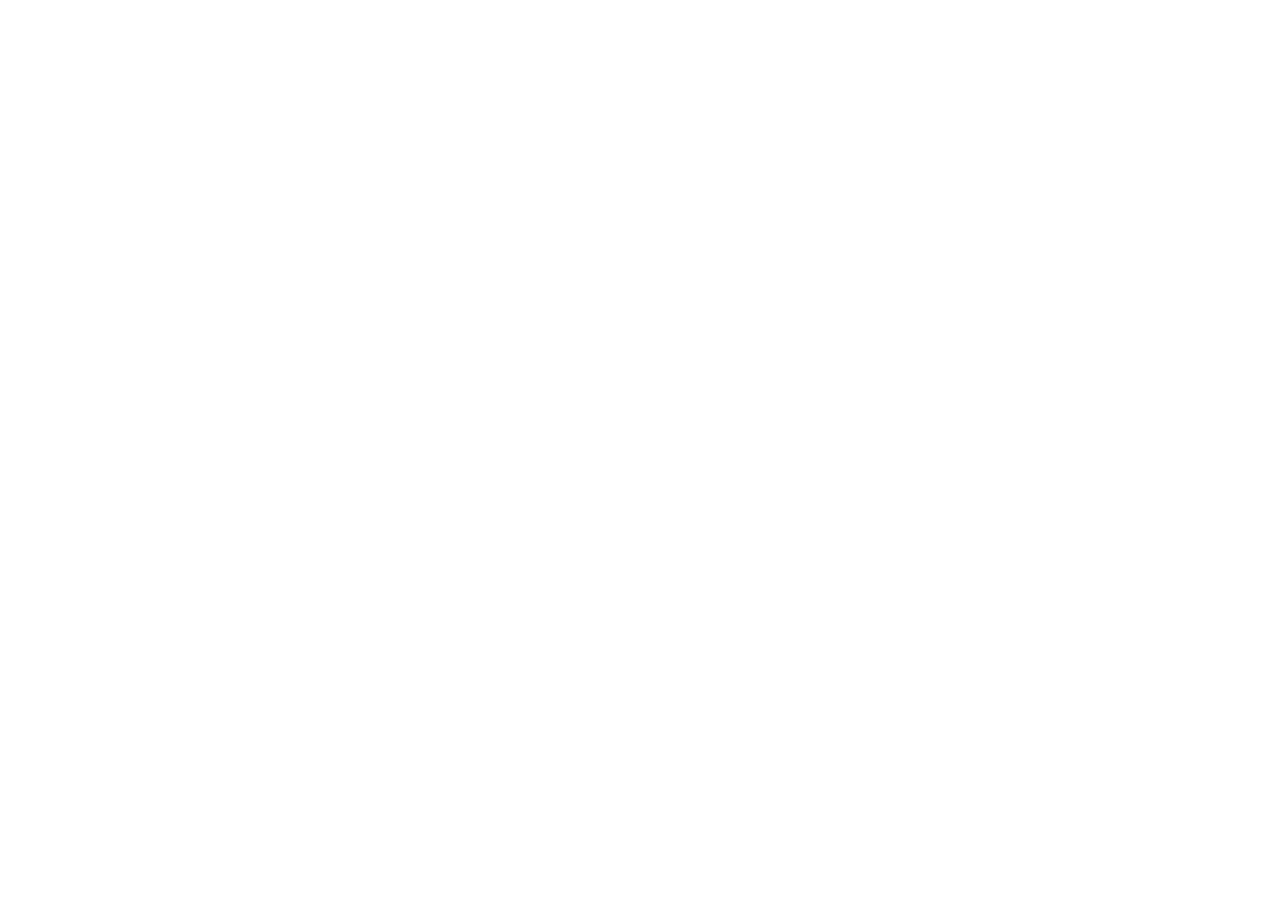
==== myapp/index.html @ 44b657e8 "first" ====
<!DOCTYPE html>
<html lang="ru">
  <head>
    <meta charset="UTF-8">
    <meta http-equiv="X-UA-Compatible" content="IE=edge">
    <meta name="viewport" content="width=device-width, initial-scale=1.0"><link rel="icon" href="img/favicon/favicon.ico">
    <link rel="apple-touch-icon" sizes="180x180" href="img/favicon/apple-touch-icon-180x180.png">
    <meta name="keywords" content="Теги сайта">
    <meta name="description" content="Описание сайта">
    <meta name="author" lang="ru" content="Helen Portna">
    <link rel="apple-touch-icon" sizes="57x57" href="https://bambuk.de/wp-content/themes/bambuk_full/src/apple-icon-57x57.png">
    <link rel="apple-touch-icon" sizes="60x60" href="https://bambuk.de/wp-content/themes/bambuk_full/src/apple-icon-60x60.png">
    <link rel="apple-touch-icon" sizes="72x72" href="https://bambuk.de/wp-content/themes/bambuk_full/src/apple-icon-72x72.png">
    <link rel="apple-touch-icon" sizes="76x76" href="https://bambuk.de/wp-content/themes/bambuk_full/src/apple-icon-76x76.png">
    <link rel="apple-touch-icon" sizes="114x114" href="https://bambuk.de/wp-content/themes/bambuk_full/src/apple-icon-114x114.png">
    <link rel="apple-touch-icon" sizes="120x120" href="https://bambuk.de/wp-content/themes/bambuk_full/src/apple-icon-120x120.png">
    <link rel="apple-touch-icon" sizes="144x144" href="https://bambuk.de/wp-content/themes/bambuk_full/src/apple-icon-144x144.png">
    <link rel="apple-touch-icon" sizes="152x152" href="https://bambuk.de/wp-content/themes/bambuk_full/src/apple-icon-152x152.png">
    <link rel="apple-touch-icon" sizes="180x180" href="https://bambuk.de/wp-content/themes/bambuk_full/src/apple-icon-180x180.png">
    <link rel="icon" type="image/png" sizes="192x192" href="https://bambuk.de/wp-content/themes/bambuk_full/src/android-icon-192x192.png">
    <link rel="icon" type="image/png" sizes="32x32" href="https://bambuk.de/wp-content/themes/bambuk_full/src/favicon-32x32.png">
    <link rel="icon" type="image/png" sizes="96x96" href="https://bambuk.de/wp-content/themes/bambuk_full/src/favicon-96x96.png">
    <link rel="icon" type="image/png" sizes="16x16" href="https://bambuk.de/wp-content/themes/bambuk_full/src/favicon-16x16.png">
    <script src="//ajax.googleapis.com/ajax/libs/jquery/3.1.0/jquery.min.js"></script>
    <link id="mslider-style-css" rel="stylesheet" href="https://bambuk.de/wp-content/plugins/mslider/style.css?ver=4.8.11" type="text/css" media="all">
    <link id="ccw_new_css-css" rel="stylesheet" href="https://bambuk.de/wp-content/plugins/click-to-chat-for-whatsapp/assets/css/main.css?ver=1.2" type="text/css" media="all">
    <script type="text/javascript" src="https://bambuk.de/wp-includes/js/jquery/jquery.js?ver=1.12.4"></script>
    <script type="text/javascript" src="https://bambuk.de/wp-includes/js/jquery/jquery-migrate.min.js?ver=1.4.1"></script>
    <script type="text/javascript" src="https://bambuk.de/wp-content/plugins/click-to-chat-for-whatsapp/assets/js/app.js?ver=1.2"></script>
    <link rel="https://api.w.org/" href="https://bambuk.de/wp-json/">
    <link rel="EditURI" type="application/rsd+xml" title="RSD" href="https://bambuk.de/xmlrpc.php?rsd">
    <link rel="wlwmanifest" type="application/wlwmanifest+xml" href="https://bambuk.de/wp-includes/wlwmanifest.xml">
    <meta name="generator" content="WordPress 4.8.11">
    <link rel="shortlink" href="https://bambuk.de/?p=40">
    <link rel="alternate" type="application/json+oembed" href="https://bambuk.de/wp-json/oembed/1.0/embed?url=https%3A%2F%2Fbambuk.de%2Fe-trike%2F">
    <link rel="alternate" type="text/xml+oembed" href="https://bambuk.de/wp-json/oembed/1.0/embed?url=https%3A%2F%2Fbambuk.de%2Fe-trike%2F&amp;format=xml">
    <link rel="amphtml" href="https://bambuk.de/e-trike/amp/">
    <link rel="stylesheet" href="css/price.min.css">
    <title>Calc </title>
  </head>
  <body>
    <script src="js/common.js"></script>
  </body>
  <!-- END body-->
</html>
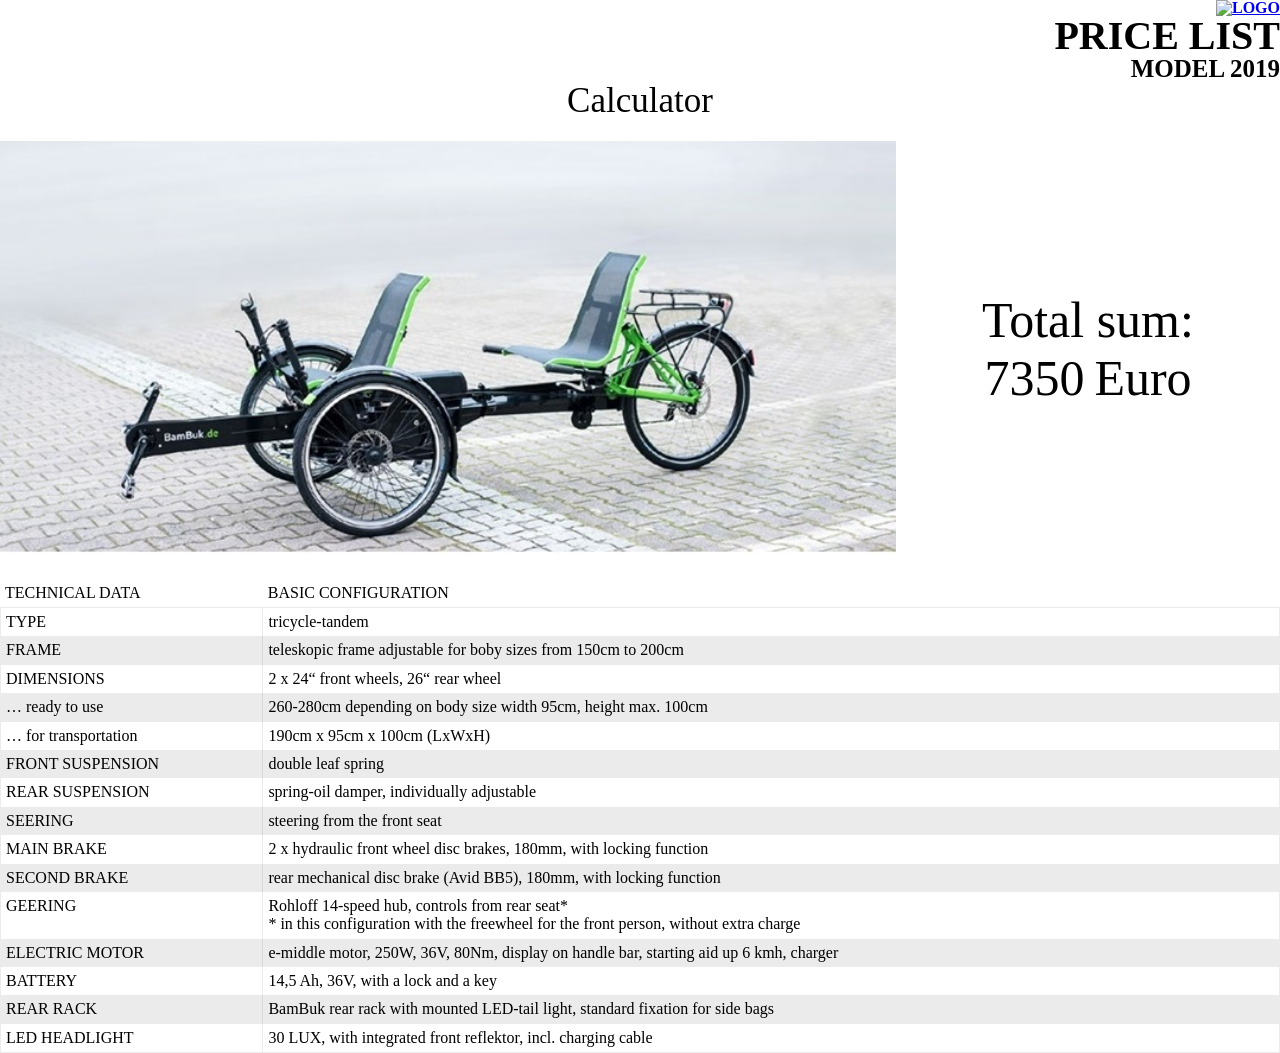
==== commit 2d68ecd9: "first index" ====
--- a/myapp/index.html
+++ b/myapp/index.html
@@ -21,6 +21,7 @@
     <link rel="icon" type="image/png" sizes="32x32" href="https://bambuk.de/wp-content/themes/bambuk_full/src/favicon-32x32.png">
     <link rel="icon" type="image/png" sizes="96x96" href="https://bambuk.de/wp-content/themes/bambuk_full/src/favicon-96x96.png">
     <link rel="icon" type="image/png" sizes="16x16" href="https://bambuk.de/wp-content/themes/bambuk_full/src/favicon-16x16.png">
+    <link rel="stylesheet" href="https://bambuk.de/wp-content/themes/bambuk_full/src_blind/css/main.min.css">
     <script src="//ajax.googleapis.com/ajax/libs/jquery/3.1.0/jquery.min.js"></script>
     <link id="mslider-style-css" rel="stylesheet" href="https://bambuk.de/wp-content/plugins/mslider/style.css?ver=4.8.11" type="text/css" media="all">
     <link id="ccw_new_css-css" rel="stylesheet" href="https://bambuk.de/wp-content/plugins/click-to-chat-for-whatsapp/assets/css/main.css?ver=1.2" type="text/css" media="all">
@@ -35,10 +36,111 @@
     <link rel="alternate" type="application/json+oembed" href="https://bambuk.de/wp-json/oembed/1.0/embed?url=https%3A%2F%2Fbambuk.de%2Fe-trike%2F">
     <link rel="alternate" type="text/xml+oembed" href="https://bambuk.de/wp-json/oembed/1.0/embed?url=https%3A%2F%2Fbambuk.de%2Fe-trike%2F&amp;format=xml">
     <link rel="amphtml" href="https://bambuk.de/e-trike/amp/">
-    <link rel="stylesheet" href="css/price.min.css">
+    <link rel="stylesheet" href="css/calc.min.css">
     <title>Calc </title>
   </head>
   <body>
+    <header class="header calcheader">
+      <div class="container">
+        <div class="row">
+          <div class="col-lg-3 col-md-2 col-sm-3 col-xs-6"><a href="/" class="logo"><img src="https://bambuk.de/wp-content/uploads/2017/05/logo.svg" alt="logo"></a></div>
+          <div class="col-lg-9 col-md-10 col-sm-9 col-xs-6">
+            <div class="calcheader__title">Price list</div>
+            <div class="calcheader__subtitle">Model 2019</div>
+          </div>
+        </div>
+      </div>
+    </header>
+    <div class="calc">
+      <div class="container">
+        <div class="calc__title">Calculator</div>
+        <div class="calc__first">
+          <div class="calc__img"><img src="img/bambuk-velo.jpg" alt=""></div>
+          <div class="calc__price-wrap">
+            <div class="calc__price">Total sum:</div>
+            <div class="calc__price">
+              <div class="calc__total">7350</div><span>Euro</span>
+            </div>
+          </div>
+        </div>
+        <div class="row">
+          <div class="col-lg-6 col-md-12 col-sm-12 col-xs-12"></div>
+        </div>
+        <div class="calc__table calcTable">
+          <div class="calcTable__head">
+            <div class="calcTable__data">TECHNICAL DATA</div>
+            <div class="calcTable__config">BASIC CONFIGURATION</div>
+          </div>
+          <div class="calcTable__body">
+            <div class="calcTable__line">
+              <div class="calcTable__data">TYPE</div>
+              <div class="calcTable__config">tricycle-tandem</div>
+            </div>
+            <div class="calcTable__line">
+              <div class="calcTable__data">FRAME</div>
+              <div class="calcTable__config">teleskopic frame adjustable for boby sizes from 150cm to 200cm</div>
+            </div>
+            <div class="calcTable__line calcTable__subline">
+              <div class="calcTable__line">
+                <div class="calcTable__data">DIMENSIONS</div>
+                <div class="calcTable__config">2 x 24“ front wheels, 26“ rear wheel</div>
+              </div>
+              <div class="calcTable__line">
+                <div class="calcTable__data">… ready to use</div>
+                <div class="calcTable__config">260-280cm depending on body size width 95cm, height max. 100cm</div>
+              </div>
+              <div class="calcTable__line">
+                <div class="calcTable__data">… for transportation</div>
+                <div class="calcTable__config">190cm x 95cm x 100cm (LxWxH)</div>
+              </div>
+            </div>
+            <div class="calcTable__line">
+              <div class="calcTable__data">FRONT SUSPENSION</div>
+              <div class="calcTable__config">double leaf spring</div>
+            </div>
+            <div class="calcTable__line">
+              <div class="calcTable__data">REAR SUSPENSION</div>
+              <div class="calcTable__config">spring-oil damper, individually adjustable</div>
+            </div>
+            <div class="calcTable__line">
+              <div class="calcTable__data">SEERING</div>
+              <div class="calcTable__config">steering from the front seat</div>
+            </div>
+            <div class="calcTable__line">
+              <div class="calcTable__data">MAIN BRAKE</div>
+              <div class="calcTable__config">2 x hydraulic front wheel disc brakes, 180mm, with locking function</div>
+            </div>
+            <div class="calcTable__line">
+              <div class="calcTable__data">SECOND BRAKE</div>
+              <div class="calcTable__config">rear mechanical disc brake (Avid BB5), 180mm, with locking function</div>
+            </div>
+            <div class="calcTable__line">
+              <div class="calcTable__data">GEERING</div>
+              <div class="calcTable__config">
+                 
+                Rohloff 14-speed hub, controls from rear seat* <br><span>* in this configuration with the freewheel for the front person, without extra charge</span>
+              </div>
+            </div>
+            <div class="calcTable__line">
+              <div class="calcTable__data">ELECTRIC MOTOR</div>
+              <div class="calcTable__config">e-middle motor, 250W, 36V, 80Nm, display on handle bar, starting aid up 6 kmh, charger</div>
+            </div>
+            <div class="calcTable__line">
+              <div class="calcTable__data">BATTERY</div>
+              <div class="calcTable__config">14,5 Ah, 36V, with a lock and a key</div>
+            </div>
+            <div class="calcTable__line">
+              <div class="calcTable__data">REAR RACK</div>
+              <div class="calcTable__config">BamBuk rear rack with mounted LED-tail light, standard fixation for side bags</div>
+            </div>
+            <div class="calcTable__line">
+              <div class="calcTable__data">LED HEADLIGHT</div>
+              <div class="calcTable__config">30 LUX, with integrated front reflektor, incl. charging cable</div>
+            </div>
+          </div>
+        </div>
+      </div>
+    </div>
     <script src="js/common.js"></script>
   </body>
   <!-- END body-->
--- a/myapp/css/calc.min.css
+++ b/myapp/css/calc.min.css
@@ -0,0 +1 @@
+html{line-height:1.15;-ms-text-size-adjust:100%;-webkit-text-size-adjust:100%}body{margin:0}article,aside,footer,header,nav,section{display:block}h1{font-size:2em;margin:.67em 0}figcaption,figure,main{display:block}figure{margin:1em 40px}hr{-webkit-box-sizing:content-box;box-sizing:content-box;height:0;overflow:visible}pre{font-family:monospace,monospace;font-size:1em}a{background-color:transparent;-webkit-text-decoration-skip:objects}abbr[title]{border-bottom:none;text-decoration:underline;-webkit-text-decoration:underline dotted;text-decoration:underline dotted}b,strong{font-weight:inherit}b,strong{font-weight:bolder}code,kbd,samp{font-family:monospace,monospace;font-size:1em}dfn{font-style:italic}mark{background-color:#ff0;color:#000}small{font-size:80%}sub,sup{font-size:75%;line-height:0;position:relative;vertical-align:baseline}sub{bottom:-.25em}sup{top:-.5em}audio,video{display:inline-block}audio:not([controls]){display:none;height:0}img{border-style:none}svg:not(:root){overflow:hidden}button,input,optgroup,select,textarea{font-family:sans-serif;font-size:100%;line-height:1.15;margin:0}button,input{overflow:visible}button,select{text-transform:none}[type=reset],[type=submit],button,html [type=button]{-webkit-appearance:button}[type=button]::-moz-focus-inner,[type=reset]::-moz-focus-inner,[type=submit]::-moz-focus-inner,button::-moz-focus-inner{border-style:none;padding:0}[type=button]:-moz-focusring,[type=reset]:-moz-focusring,[type=submit]:-moz-focusring,button:-moz-focusring{outline:1px dotted ButtonText}fieldset{padding:.35em .75em .625em}legend{-webkit-box-sizing:border-box;box-sizing:border-box;color:inherit;display:table;max-width:100%;padding:0;white-space:normal}progress{display:inline-block;vertical-align:baseline}textarea{overflow:auto}[type=checkbox],[type=radio]{-webkit-box-sizing:border-box;box-sizing:border-box;padding:0}[type=number]::-webkit-inner-spin-button,[type=number]::-webkit-outer-spin-button{height:auto}[type=search]{-webkit-appearance:textfield;outline-offset:-2px}[type=search]::-webkit-search-cancel-button,[type=search]::-webkit-search-decoration{-webkit-appearance:none}::-webkit-file-upload-button{-webkit-appearance:button;font:inherit}details,menu{display:block}summary{display:list-item}canvas{display:inline-block}template{display:none}[hidden]{display:none}@font-face{font-family:FuturaPT-Demi;font-weight:400;font-style:normal;src:url(../fonts/FuturaPT-Demi/FuturaPT-Demi.eot);src:url(../fonts/FuturaPT-Demi/FuturaPT-Demi.eot?#iefix) format("embedded-opentype"),url(../fonts/FuturaPT-Demi/FuturaPT-Demi.woff) format("woff"),url(../fonts/FuturaPT-Demi/FuturaPT-Demi.ttf) format("truetype")}@font-face{font-family:FuturaPT-Medium;font-weight:500;font-style:normal;src:url(../fonts/FuturaPT-Medium/FuturaPT-Medium.eot);src:url(../fonts/FuturaPT-Medium/FuturaPT-Medium.eot?#iefix) format("embedded-opentype"),url(../fonts/FuturaPT-Medium/FuturaPT-Medium.woff) format("woff"),url(../fonts/FuturaPT-Medium/FuturaPT-Medium.ttf) format("truetype")}@font-face{font-family:SofiaProExtraLight;font-weight:200;font-style:normal;src:url(../fonts/SofiaProExtraLight/SofiaProExtraLight.eot);src:url(../fonts/SofiaProExtraLight/SofiaProExtraLight.eot?#iefix) format("embedded-opentype"),url(../fonts/SofiaProExtraLight/SofiaProExtraLight.woff) format("woff"),url(../fonts/SofiaProExtraLight/SofiaProExtraLight.ttf) format("truetype")}@font-face{font-family:Lato-Black;font-weight:800;font-style:normal;src:url(../fonts/Lato-Black/Lato-Black.eot);src:url(../fonts/Lato-Black/Lato-Black.eot?#iefix) format("embedded-opentype"),url(../fonts/Lato-Black/Lato-Black.woff) format("woff"),url(../fonts/Lato-Black/Lato-Black.ttf) format("truetype")}@font-face{font-family:Lato-Medium;font-weight:500;font-style:normal;src:url(../fonts/Lato-Medium/Lato-Medium.eot);src:url(../fonts/Lato-Medium/Lato-Medium.eot?#iefix) format("embedded-opentype"),url(../fonts/Lato-Medium/Lato-Medium.woff) format("woff"),url(../fonts/Lato-Medium/Lato-Medium.ttf) format("truetype")}@font-face{font-family:Gilroy-ExtraBold;font-weight:800;font-style:normal;src:url(../fonts/Gilroy-ExtraBold/Gilroy-ExtraBold.eot);src:url(../fonts/Gilroy-ExtraBold/Gilroy-ExtraBold.eot?#iefix) format("embedded-opentype"),url(../fonts/Gilroy-ExtraBold/Gilroy-ExtraBold.woff) format("woff"),url(../fonts/Gilroy-ExtraBold/Gilroy-ExtraBold.ttf) format("truetype")}@font-face{font-family:Gilroy-Light;font-weight:100;font-style:normal;src:url(../fonts/Gilroy-Light/Gilroy-Light.eot);src:url(../fonts/Gilroy-Light/Gilroy-Light.eot?#iefix) format("embedded-opentype"),url(../fonts/Gilroy-Light/Gilroy-Light.woff) format("woff"),url(../fonts/Gilroy-Light/Gilroy-Light.ttf) format("truetype")}.calcheader{text-transform:uppercase;font-weight:700;text-align:right;line-height:1}.calcheader__title{font-size:40px}.calcheader__subtitle{font-size:25px}.calc__title{font-size:35px;text-align:center}.calc__first{display:-webkit-box;display:-webkit-flex;display:-ms-flexbox;display:flex}.calc__img{margin:20px auto;float:none;width:70%}.calc__img img{width:100%}.calc__price{font-size:50px;text-align:center;display:-webkit-box;display:-webkit-flex;display:-ms-flexbox;display:flex;-webkit-box-pack:center;-webkit-justify-content:center;-ms-flex-pack:center;justify-content:center;-webkit-box-align:center;-webkit-align-items:center;-ms-flex-align:center;align-items:center}.calc__price-wrap{width:30%;display:-webkit-box;display:-webkit-flex;display:-ms-flexbox;display:flex;-webkit-box-orient:vertical;-webkit-box-direction:normal;-webkit-flex-direction:column;-ms-flex-direction:column;flex-direction:column;-webkit-box-pack:center;-webkit-justify-content:center;-ms-flex-pack:center;justify-content:center;-webkit-box-align:center;-webkit-align-items:center;-ms-flex-align:center;align-items:center}.calc__price span{padding-left:10px}.calcTable{font-size:16px}.calcTable__data{width:20%;padding:5px;border-right:1px solid #ebebeb}.calcTable__config{width:80%;padding:5px}.calcTable__head{display:-webkit-box;display:-webkit-flex;display:-ms-flexbox;display:flex}.calcTable__head .calcTable__data{width:20%;border-color:transparent}.calcTable__head .calcTable__config{width:80%}.calcTable__body{border:1px solid #ebebeb}.calcTable__line{display:-webkit-box;display:-webkit-flex;display:-ms-flexbox;display:flex}.calcTable__line:nth-child(2n){background-color:#ebebeb}.calcTable__line:nth-child(2n) .calcTable__data{border-color:#dad7d7}.calcTable__subline{display:block}.footer{padding:159px 50px 59px}.footer .wrap{display:-webkit-box;display:-webkit-flex;display:-ms-flexbox;display:flex;-webkit-box-pack:justify;-webkit-justify-content:space-between;-ms-flex-pack:justify;justify-content:space-between;-webkit-box-align:center;-webkit-align-items:center;-ms-flex-align:center;align-items:center}.footer__logo{font-size:25px;letter-spacing:8px;text-transform:uppercase}.footer__menu{font-size:12px;text-transform:uppercase}.footer__menu ul{display:-webkit-box;display:-webkit-flex;display:-ms-flexbox;display:flex;-webkit-box-pack:center;-webkit-justify-content:center;-ms-flex-pack:center;justify-content:center;white-space:nowrap}.footer__menu a{display:block;padding:20px}.rights{font-size:14px;font-weight:300;line-height:1.21;color:#646464}.social{display:-webkit-box;display:-webkit-flex;display:-ms-flexbox;display:flex}.social__item{display:block;padding:20px 33px}.social__item:hover svg{fill:#fdac5c}.social svg{fill:#000}@media only screen and (max-width:720px){.menu-toggle{display:block;width:26px;height:23px;position:absolute;top:8px;right:25px;cursor:pointer;z-index:3}.menu-toggle .one,.menu-toggle .three,.menu-toggle .two{width:100%;height:3px;background:#fff;margin:4px auto;-webkit-backface-visibility:hidden;backface-visibility:hidden;-webkit-transition-duration:.3s;-o-transition-duration:.3s;transition-duration:.3s}.menu-toggle.active .one,.menu-toggle.active .three{margin:8px auto}.menu-toggle.active .one{-webkit-transform:rotate(45deg) translate(0,1px);-ms-transform:rotate(45deg) translate(0,1px);transform:rotate(45deg) translate(0,1px)}.menu-toggle.active .two{opacity:0}.menu-toggle.active .three{-webkit-transform:rotate(-45deg) translate(14px,-15px);-ms-transform:rotate(-45deg) translate(14px,-15px);transform:rotate(-45deg) translate(14px,-15px)}.main-menu{display:none}.main-menu.active{display:block;position:fixed;width:100%;height:100%;background-color:rgba(61,60,60,.95);z-index:2;right:0;top:0}.main-menu.active ul{-webkit-box-orient:vertical;-webkit-box-direction:normal;-webkit-flex-direction:column;-ms-flex-direction:column;flex-direction:column;-webkit-box-align:center;-webkit-align-items:center;-ms-flex-align:center;align-items:center;margin-top:40px;text-align:center}.menu-wrap{padding-left:25px;padding-right:25px}}
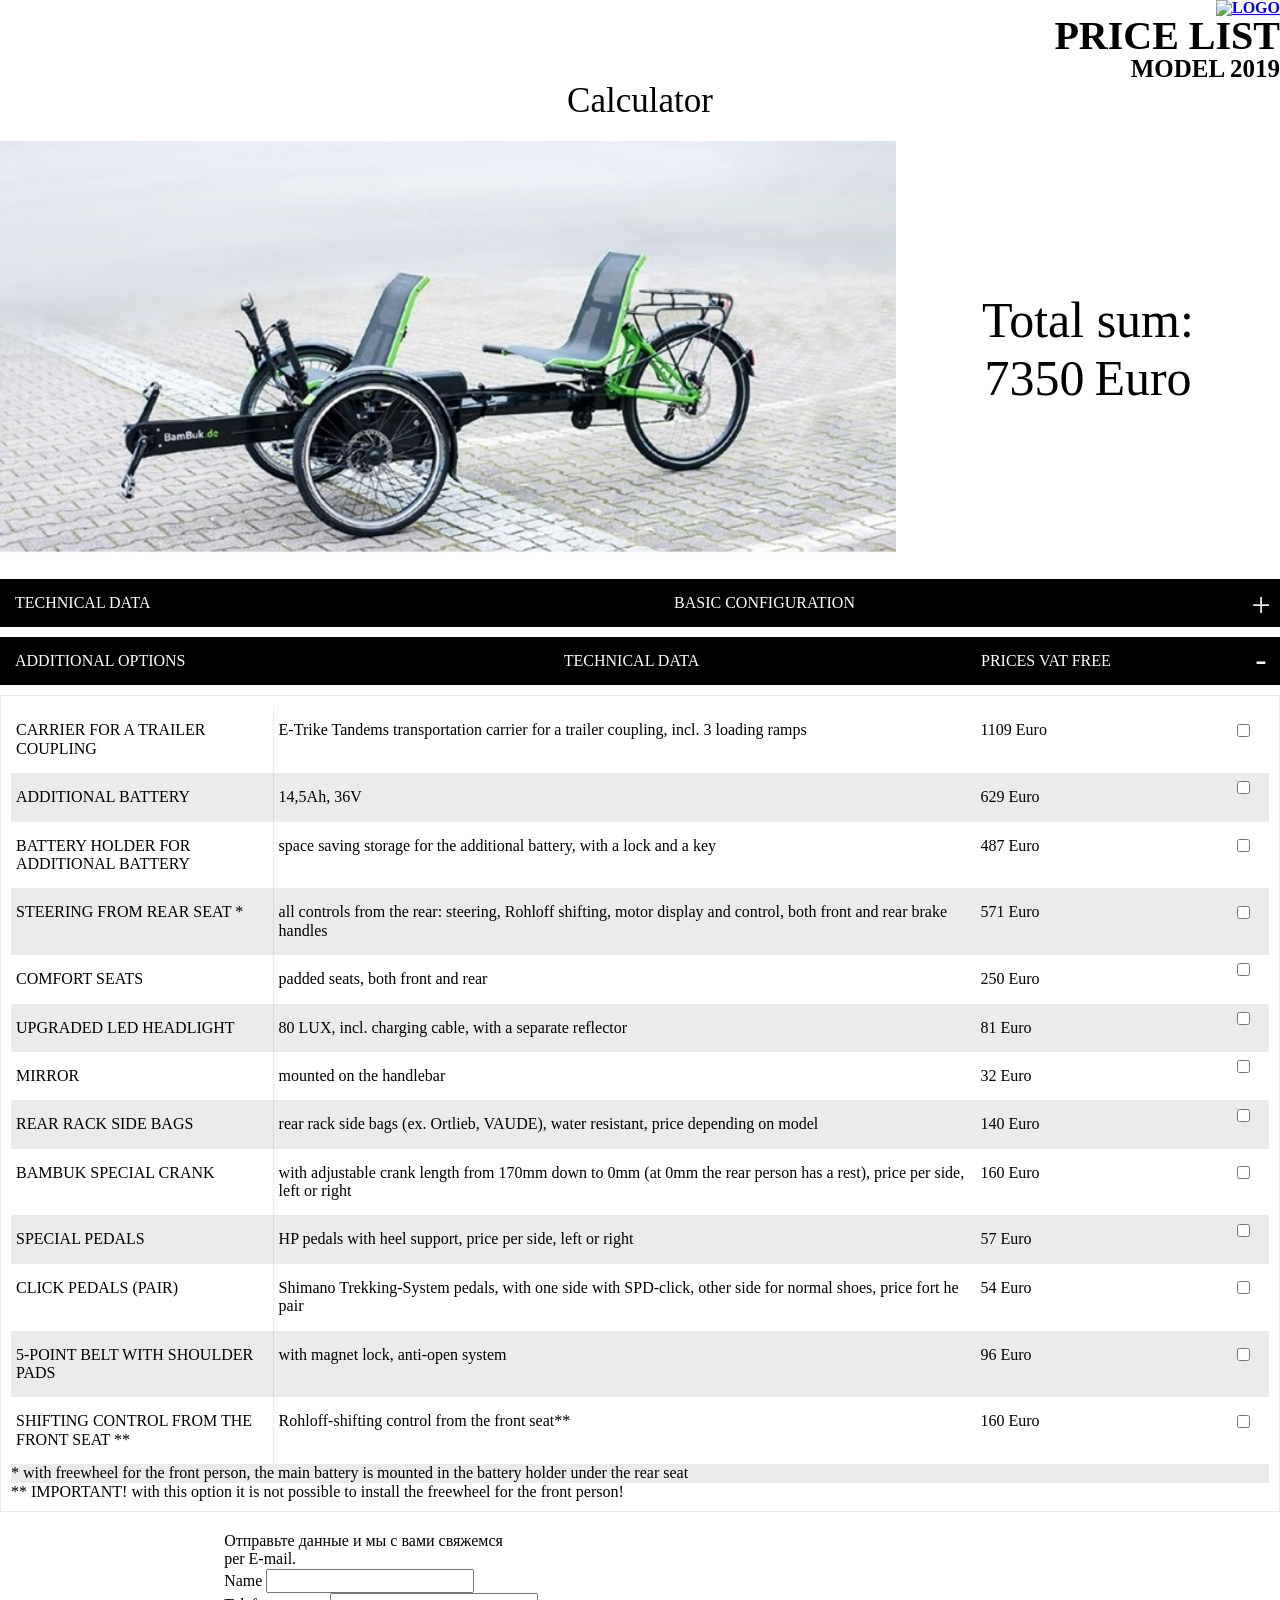
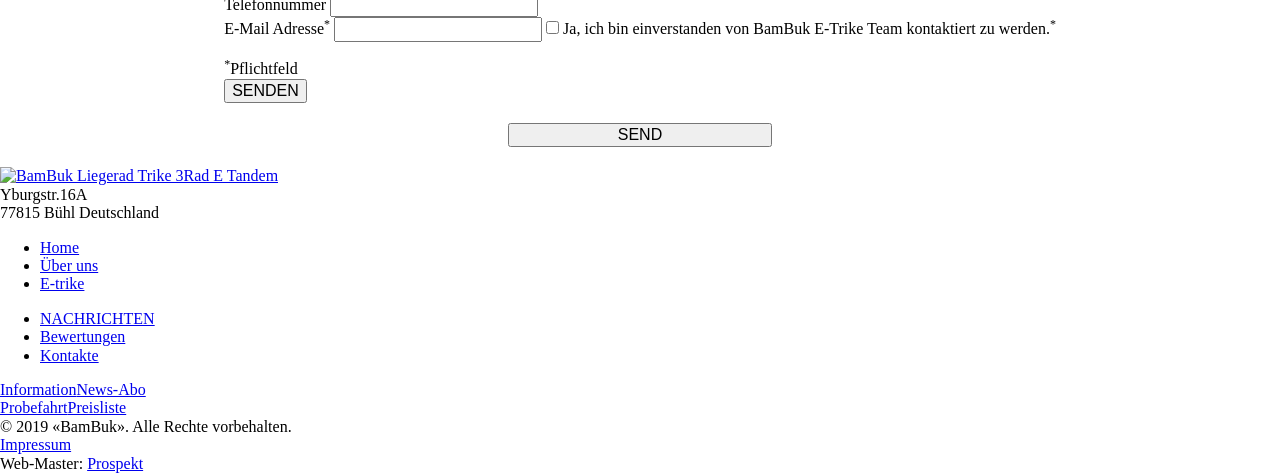
==== commit b445dfc7: "calc" ====
--- a/myapp/index.html
+++ b/myapp/index.html
@@ -54,93 +54,301 @@
     <div class="calc">
       <div class="container">
         <div class="calc__title">Calculator</div>
-        <div class="calc__first">
-          <div class="calc__img"><img src="img/bambuk-velo.jpg" alt=""></div>
-          <div class="calc__price-wrap">
-            <div class="calc__price">Total sum:</div>
-            <div class="calc__price">
-              <div class="calc__total">7350</div><span>Euro</span>
-            </div>
-          </div>
-        </div>
-        <div class="row">
-          <div class="col-lg-6 col-md-12 col-sm-12 col-xs-12"></div>
-        </div>
-        <div class="calc__table calcTable">
-          <div class="calcTable__head">
-            <div class="calcTable__data">TECHNICAL DATA</div>
-            <div class="calcTable__config">BASIC CONFIGURATION</div>
-          </div>
-          <div class="calcTable__body">
-            <div class="calcTable__line">
-              <div class="calcTable__data">TYPE</div>
-              <div class="calcTable__config">tricycle-tandem</div>
-            </div>
-            <div class="calcTable__line">
-              <div class="calcTable__data">FRAME</div>
-              <div class="calcTable__config">teleskopic frame adjustable for boby sizes from 150cm to 200cm</div>
-            </div>
-            <div class="calcTable__line calcTable__subline">
-              <div class="calcTable__line">
-                <div class="calcTable__data">DIMENSIONS</div>
-                <div class="calcTable__config">2 x 24“ front wheels, 26“ rear wheel</div>
-              </div>
-              <div class="calcTable__line">
-                <div class="calcTable__data">… ready to use</div>
-                <div class="calcTable__config">260-280cm depending on body size width 95cm, height max. 100cm</div>
-              </div>
-              <div class="calcTable__line">
-                <div class="calcTable__data">… for transportation</div>
-                <div class="calcTable__config">190cm x 95cm x 100cm (LxWxH)</div>
-              </div>
-            </div>
-            <div class="calcTable__line">
-              <div class="calcTable__data">FRONT SUSPENSION</div>
-              <div class="calcTable__config">double leaf spring</div>
-            </div>
-            <div class="calcTable__line">
-              <div class="calcTable__data">REAR SUSPENSION</div>
-              <div class="calcTable__config">spring-oil damper, individually adjustable</div>
-            </div>
-            <div class="calcTable__line">
-              <div class="calcTable__data">SEERING</div>
-              <div class="calcTable__config">steering from the front seat</div>
-            </div>
-            <div class="calcTable__line">
-              <div class="calcTable__data">MAIN BRAKE</div>
-              <div class="calcTable__config">2 x hydraulic front wheel disc brakes, 180mm, with locking function</div>
-            </div>
-            <div class="calcTable__line">
-              <div class="calcTable__data">SECOND BRAKE</div>
-              <div class="calcTable__config">rear mechanical disc brake (Avid BB5), 180mm, with locking function</div>
-            </div>
-            <div class="calcTable__line">
-              <div class="calcTable__data">GEERING</div>
-              <div class="calcTable__config">
-                 
-                Rohloff 14-speed hub, controls from rear seat* <br><span>* in this configuration with the freewheel for the front person, without extra charge</span>
-              </div>
-            </div>
-            <div class="calcTable__line">
-              <div class="calcTable__data">ELECTRIC MOTOR</div>
-              <div class="calcTable__config">e-middle motor, 250W, 36V, 80Nm, display on handle bar, starting aid up 6 kmh, charger</div>
-            </div>
-            <div class="calcTable__line">
-              <div class="calcTable__data">BATTERY</div>
-              <div class="calcTable__config">14,5 Ah, 36V, with a lock and a key</div>
-            </div>
-            <div class="calcTable__line">
-              <div class="calcTable__data">REAR RACK</div>
-              <div class="calcTable__config">BamBuk rear rack with mounted LED-tail light, standard fixation for side bags</div>
-            </div>
-            <div class="calcTable__line">
-              <div class="calcTable__data">LED HEADLIGHT</div>
-              <div class="calcTable__config">30 LUX, with integrated front reflektor, incl. charging cable</div>
+        <form action="">
+          <div class="calc__first">
+            <div class="calc__img"><img src="img/bambuk-velo.jpg" alt=""></div>
+            <div class="calc__price-wrap">
+              <div class="calc__price">Total sum:</div>
+              <div class="calc__price">
+                <div class="calc__total">7350</div><span>Euro</span>
+              </div>
+            </div>
+          </div>
+          <div class="row">
+            <div class="col-lg-6 col-md-12 col-sm-12 col-xs-12"></div>
+          </div>
+          <div class="calc__table calcTable accordeon">
+            <div class="calcTable__head accordeon-title">
+              <div class="calcTable__data">TECHNICAL DATA</div>
+              <div class="calcTable__config">BASIC CONFIGURATION</div>
+            </div>
+            <div class="calcTable__body accordeon-content">
+              <div class="calcTable__line">
+                <div class="calcTable__data">TYPE</div>
+                <div class="calcTable__config">tricycle-tandem</div>
+              </div>
+              <div class="calcTable__line">
+                <div class="calcTable__data">FRAME</div>
+                <div class="calcTable__config">teleskopic frame adjustable for boby sizes from 150cm to 200cm</div>
+              </div>
+              <div class="calcTable__line calcTable__subline">
+                <div class="calcTable__line">
+                  <div class="calcTable__data">DIMENSIONS</div>
+                  <div class="calcTable__config">2 x 24“ front wheels, 26“ rear wheel</div>
+                </div>
+                <div class="calcTable__line">
+                  <div class="calcTable__data">… ready to use</div>
+                  <div class="calcTable__config">260-280cm depending on body size width 95cm, height max. 100cm</div>
+                </div>
+                <div class="calcTable__line">
+                  <div class="calcTable__data">… for transportation</div>
+                  <div class="calcTable__config">190cm x 95cm x 100cm (LxWxH)</div>
+                </div>
+              </div>
+              <div class="calcTable__line">
+                <div class="calcTable__data">FRONT SUSPENSION</div>
+                <div class="calcTable__config">double leaf spring</div>
+              </div>
+              <div class="calcTable__line">
+                <div class="calcTable__data">REAR SUSPENSION</div>
+                <div class="calcTable__config">spring-oil damper, individually adjustable</div>
+              </div>
+              <div class="calcTable__line">
+                <div class="calcTable__data">SEERING</div>
+                <div class="calcTable__config">steering from the front seat</div>
+              </div>
+              <div class="calcTable__line">
+                <div class="calcTable__data">MAIN BRAKE</div>
+                <div class="calcTable__config">2 x hydraulic front wheel disc brakes, 180mm, with locking function</div>
+              </div>
+              <div class="calcTable__line">
+                <div class="calcTable__data">SECOND BRAKE</div>
+                <div class="calcTable__config">rear mechanical disc brake (Avid BB5), 180mm, with locking function</div>
+              </div>
+              <div class="calcTable__line">
+                <div class="calcTable__data">GEERING</div>
+                <div class="calcTable__config">
+                   
+                  Rohloff 14-speed hub, controls from rear seat* <br><span>* in this configuration with the freewheel for the front person, without extra charge</span>
+                </div>
+              </div>
+              <div class="calcTable__line">
+                <div class="calcTable__data">ELECTRIC MOTOR</div>
+                <div class="calcTable__config">e-middle motor, 250W, 36V, 80Nm, display on handle bar, starting aid up 6 kmh, charger</div>
+              </div>
+              <div class="calcTable__line">
+                <div class="calcTable__data">BATTERY</div>
+                <div class="calcTable__config">14,5 Ah, 36V, with a lock and a key</div>
+              </div>
+              <div class="calcTable__line">
+                <div class="calcTable__data">REAR RACK</div>
+                <div class="calcTable__config">BamBuk rear rack with mounted LED-tail light, standard fixation for side bags</div>
+              </div>
+              <div class="calcTable__line">
+                <div class="calcTable__data">LED HEADLIGHT</div>
+                <div class="calcTable__config">30 LUX, with integrated front reflektor, incl. charging cable</div>
+              </div>
+            </div>
+            <div class="calcTable__head accordeon-title is-opened">
+              <div class="calcTable__data">ADDITIONAL OPTIONS</div>
+              <div class="calcTable__config">TECHNICAL DATA</div>
+              <div class="calcTable__price">PRICES VAT FREE</div>
+            </div>
+            <div style="display: block;" class="calcTable__body accordeon-content">
+              <div class="calcTable__line">
+                <label for="checkbox_1">
+                  <div class="calcTable__data">CARRIER FOR A TRAILER COUPLING</div>
+                  <div class="calcTable__config">E-Trike Tandems transportation carrier for a trailer coupling,    incl. 3 loading ramps</div>
+                  <div class="calcTable__price">1109 Euro</div>
+                  <div class="calcTable__checkbox">
+                    <input id="checkbox_1" type="checkbox" name="trailer_coupling" data-value="1109">
+                  </div>
+                </label>
+              </div>
+              <div class="calcTable__line">
+                <label for="checkbox_2">
+                  <div class="calcTable__data">ADDITIONAL BATTERY</div>
+                  <div class="calcTable__config">14,5Ah, 36V</div>
+                  <div class="calcTable__price">629 Euro</div>
+                  <div class="calcTable__checkbox">
+                    <input id="checkbox_2" type="checkbox" name="BATTERY" data-value="629">
+                  </div>
+                </label>
+              </div>
+              <div class="calcTable__line">
+                <label for="checkbox_3">
+                  <div class="calcTable__data">BATTERY HOLDER FOR ADDITIONAL BATTERY</div>
+                  <div class="calcTable__config">space saving storage for the additional battery,                                with a lock and a key</div>
+                  <div class="calcTable__price">487 Euro</div>
+                  <div class="calcTable__checkbox">
+                    <input id="checkbox_3" type="checkbox" name="BATTERY_HOLDER" data-value="487">
+                  </div>
+                </label>
+              </div>
+              <div class="calcTable__line">
+                <label for="checkbox_4">
+                  <div class="calcTable__data">STEERING FROM REAR SEAT *</div>
+                  <div class="calcTable__config">all controls from the rear: steering, Rohloff shifting, motor display and control, both front and rear brake handles</div>
+                  <div class="calcTable__price">571 Euro</div>
+                  <div class="calcTable__checkbox">
+                    <input id="checkbox_4" type="checkbox" name="REAR_SEAT" data-value="571">
+                  </div>
+                </label>
+              </div>
+              <div class="calcTable__line">
+                <label for="checkbox_5">
+                  <div class="calcTable__data">COMFORT SEATS </div>
+                  <div class="calcTable__config">padded seats, both front and rear</div>
+                  <div class="calcTable__price">250 Euro</div>
+                  <div class="calcTable__checkbox">
+                    <input id="checkbox_5" type="checkbox" name="COMFORT_SEATS" data-value="250">
+                  </div>
+                </label>
+              </div>
+              <div class="calcTable__line">
+                <label for="checkbox_6">
+                  <div class="calcTable__data">UPGRADED LED HEADLIGHT</div>
+                  <div class="calcTable__config">80 LUX, incl. charging cable, with a separate reflector</div>
+                  <div class="calcTable__price">81 Euro</div>
+                  <div class="calcTable__checkbox">
+                    <input id="checkbox_6" type="checkbox" name="LED_HEADLIGHT" data-value="81">
+                  </div>
+                </label>
+              </div>
+              <div class="calcTable__line">
+                <label for="checkbox_7">
+                  <div class="calcTable__data">MIRROR</div>
+                  <div class="calcTable__config">mounted on the handlebar </div>
+                  <div class="calcTable__price">32 Euro</div>
+                  <div class="calcTable__checkbox">
+                    <input id="checkbox_7" type="checkbox" name="MIRROR" data-value="32">
+                  </div>
+                </label>
+              </div>
+              <div class="calcTable__line">
+                <label for="checkbox_8">
+                  <div class="calcTable__data">REAR RACK SIDE BAGS</div>
+                  <div class="calcTable__config">rear rack side bags (ex. Ortlieb, VAUDE), water resistant, price depending on model</div>
+                  <div class="calcTable__price"> 140 Euro</div>
+                  <div class="calcTable__checkbox">
+                    <input id="checkbox_8" type="checkbox" name="REAR_RACK_SIDE_BAGS" data-value="140">
+                  </div>
+                </label>
+              </div>
+              <div class="calcTable__line">
+                <label for="checkbox_9">
+                  <div class="calcTable__data">BAMBUK SPECIAL CRANK</div>
+                  <div class="calcTable__config">with adjustable crank length from 170mm down to 0mm (at 0mm the rear person has a rest), price per side, left or right</div>
+                  <div class="calcTable__price">160 Euro</div>
+                  <div class="calcTable__checkbox">
+                    <input id="checkbox_9" type="checkbox" name="CRANK" data-value="160">
+                  </div>
+                </label>
+              </div>
+              <div class="calcTable__line">
+                <label for="checkbox_10">
+                  <div class="calcTable__data">SPECIAL PEDALS</div>
+                  <div class="calcTable__config">HP pedals with heel support, price per side, left or right</div>
+                  <div class="calcTable__price">57 Euro</div>
+                  <div class="calcTable__checkbox">
+                    <input id="checkbox_10" type="checkbox" name="SPECIAL_PEDALS" data-value="57">
+                  </div>
+                </label>
+              </div>
+              <div class="calcTable__line">
+                <label for="checkbox_11">
+                  <div class="calcTable__data">CLICK PEDALS (PAIR)</div>
+                  <div class="calcTable__config">Shimano Trekking-System pedals, with one side with SPD-click, other side for normal shoes, price fort he pair</div>
+                  <div class="calcTable__price">54 Euro</div>
+                  <div class="calcTable__checkbox">
+                    <input id="checkbox_11" type="checkbox" name="CLICK_PEDALS" data-value="54">
+                  </div>
+                </label>
+              </div>
+              <div class="calcTable__line">
+                <label for="checkbox_12">
+                  <div class="calcTable__data">5-POINT BELT WITH SHOULDER PADS</div>
+                  <div class="calcTable__config">with magnet lock, anti-open system</div>
+                  <div class="calcTable__price">96 Euro</div>
+                  <div class="calcTable__checkbox">
+                    <input id="checkbox_12" type="checkbox" name="BELT" data-value="96">
+                  </div>
+                </label>
+              </div>
+              <div class="calcTable__line">
+                <label for="checkbox_13">
+                  <div class="calcTable__data">SHIFTING CONTROL FROM THE FRONT SEAT **</div>
+                  <div class="calcTable__config">Rohloff-shifting control from the front seat**</div>
+                  <div class="calcTable__price">160 Euro</div>
+                  <div class="calcTable__checkbox">
+                    <input id="checkbox_13" type="checkbox" name="SHIFTING_CONTROL" data-value="160">
+                  </div>
+                </label>
+              </div>
+              <div class="calcTable__line">* with freewheel for the front person, the main battery is mounted in the battery holder under the rear seat </div>
+              <div class="calcTable__line">** IMPORTANT! with this option it is not possible to install the freewheel for the front person!</div>
+            </div>
+          </div>
+          <div class="calc__info">
+            <div style="opacity: 1;" tabindex="0" class="price_list_modal modal">
+              <h2>  </h2>
+              <div class="subtitle">Отправьте данные и мы с вами свяжемся         <br>  per E-mail.</div>
+              <form class="form">
+                <input type="hidden" name="action1" value="Price list">
+                <div class="half_input pull-left"></div>
+                <label for="price_list_name" class="label">Name</label>
+                <input id="price_list_name" name="userName" type="text">
+                <div class="half_input pull-right"></div>
+                <label for="price_list_phone" class="label">Telefonnummer</label>
+                <input id="price_list_phone" name="phone" type="text">
+                <div class="clearfix"></div>
+                <label for="price_list_email" class="label"></label>E-Mail Adresse<sup>*</sup>
+                <input id="price_list_email" name="email" type="email" required="true">
+                <input id="checkbox3" type="checkbox" required="" name="confirm">
+                <label for="checkbox3"></label>Ja, ich bin einverstanden von BamBuk E-Trike  Team kontaktiert zu werden.<sup>*</sup><br><br>
+                <div class="description"><sup>*</sup>Pflichtfeld</div>
+                <button type="submit" class="fill_btn">SENDEN</button>
+              </form>
+            </div>
+          </div>
+          <button type="submit" class="btn calc__btn">SEND</button>
+        </form>
+      </div>
+    </div>
+    <footer class="footer">
+      <div class="top grey_bg">
+        <div class="container">
+          <div class="row">
+            <div class="col-xs-12">
+              <div class="logo_addr_wrap col"><a href="/" class="logo"><img src="https://bambuk.de/wp-content/uploads/2017/05/logo.svg" data-dark="/wp-content/uploads/2017/05/logo_dark.svg" alt="BamBuk Liegerad Trike 3Rad E Tandem"></a>
+                <div class="adrr">Yburgstr.16A<br>77815 Bühl Deutschland</div>
+              </div>
+              <nav class="col footer_nav">
+                <div class="nav_col">
+                  <ul>
+                    <li><a href="/de/">Home</a></li>
+                    <li><a href="/de/about">Über uns</a></li>
+                    <li><a href="/de/e-trike">E-trike</a></li>
+                  </ul>
+                </div>
+                <div class="nav_col">
+                  <ul>
+                    <li><a href="/de/news">NACHRICHTEN</a></li>
+                    <li><a href="/de/reviews">Bewertungen</a></li>
+                    <li><a href="/de/contacts">Kontakte</a></li>
+                  </ul>
+                </div>
+              </nav>
+              <div class="links">
+                <div class="links_col"><a href="#" class="btn btn_info_modal">Information</a><a href="#" class="btn btn_subscribe_modal">News-Abo</a></div>
+                <div class="links_col"><a href="#" class="btn btn_test_drive_modal">Probefahrt</a><a href="#" class="btn btn_price_list_modal">Preisliste</a></div>
+              </div>
             </div>
           </div>
         </div>
       </div>
-    </div>
+      <div class="bottom">
+        <div class="container">
+          <div class="row">
+            <div class="col-xs-12">
+              <div class="copyright">© 2019 «BamBuk». Alle Rechte vorbehalten.</div><a href="/imprint/" class="impresum">Impressum</a>
+              <div class="soc"><a href="https://www.facebook.com/bikebambuk/" title="facebook" target="_blank" class="ico ico_fb"></a><a href="https://www.instagram.com/bambukbike/" title="instagram" target="_blank" class="ico ico_ig"></a><a href="https://www.youtube.com/channel/UCdcSzQuWD5qrBXfoswaYEtw" title="youtube" target="_blank" class="ico ico_yt"></a><a href="https://plus.google.com/u/2/110850543071750579686" title="googleplus" target="_blank" class="ico ico_gp"></a></div>
+              <div class="develop">Web-Master: <a href="http://prospekt-it.com/" target="_blank">Prospekt</a></div>
+            </div>
+          </div>
+        </div>
+      </div>
+    </footer>
     <script src="js/common.js"></script>
   </body>
   <!-- END body-->
--- a/myapp/css/calc.min.css
+++ b/myapp/css/calc.min.css
@@ -1 +1 @@
-html{line-height:1.15;-ms-text-size-adjust:100%;-webkit-text-size-adjust:100%}body{margin:0}article,aside,footer,header,nav,section{display:block}h1{font-size:2em;margin:.67em 0}figcaption,figure,main{display:block}figure{margin:1em 40px}hr{-webkit-box-sizing:content-box;box-sizing:content-box;height:0;overflow:visible}pre{font-family:monospace,monospace;font-size:1em}a{background-color:transparent;-webkit-text-decoration-skip:objects}abbr[title]{border-bottom:none;text-decoration:underline;-webkit-text-decoration:underline dotted;text-decoration:underline dotted}b,strong{font-weight:inherit}b,strong{font-weight:bolder}code,kbd,samp{font-family:monospace,monospace;font-size:1em}dfn{font-style:italic}mark{background-color:#ff0;color:#000}small{font-size:80%}sub,sup{font-size:75%;line-height:0;position:relative;vertical-align:baseline}sub{bottom:-.25em}sup{top:-.5em}audio,video{display:inline-block}audio:not([controls]){display:none;height:0}img{border-style:none}svg:not(:root){overflow:hidden}button,input,optgroup,select,textarea{font-family:sans-serif;font-size:100%;line-height:1.15;margin:0}button,input{overflow:visible}button,select{text-transform:none}[type=reset],[type=submit],button,html [type=button]{-webkit-appearance:button}[type=button]::-moz-focus-inner,[type=reset]::-moz-focus-inner,[type=submit]::-moz-focus-inner,button::-moz-focus-inner{border-style:none;padding:0}[type=button]:-moz-focusring,[type=reset]:-moz-focusring,[type=submit]:-moz-focusring,button:-moz-focusring{outline:1px dotted ButtonText}fieldset{padding:.35em .75em .625em}legend{-webkit-box-sizing:border-box;box-sizing:border-box;color:inherit;display:table;max-width:100%;padding:0;white-space:normal}progress{display:inline-block;vertical-align:baseline}textarea{overflow:auto}[type=checkbox],[type=radio]{-webkit-box-sizing:border-box;box-sizing:border-box;padding:0}[type=number]::-webkit-inner-spin-button,[type=number]::-webkit-outer-spin-button{height:auto}[type=search]{-webkit-appearance:textfield;outline-offset:-2px}[type=search]::-webkit-search-cancel-button,[type=search]::-webkit-search-decoration{-webkit-appearance:none}::-webkit-file-upload-button{-webkit-appearance:button;font:inherit}details,menu{display:block}summary{display:list-item}canvas{display:inline-block}template{display:none}[hidden]{display:none}@font-face{font-family:FuturaPT-Demi;font-weight:400;font-style:normal;src:url(../fonts/FuturaPT-Demi/FuturaPT-Demi.eot);src:url(../fonts/FuturaPT-Demi/FuturaPT-Demi.eot?#iefix) format("embedded-opentype"),url(../fonts/FuturaPT-Demi/FuturaPT-Demi.woff) format("woff"),url(../fonts/FuturaPT-Demi/FuturaPT-Demi.ttf) format("truetype")}@font-face{font-family:FuturaPT-Medium;font-weight:500;font-style:normal;src:url(../fonts/FuturaPT-Medium/FuturaPT-Medium.eot);src:url(../fonts/FuturaPT-Medium/FuturaPT-Medium.eot?#iefix) format("embedded-opentype"),url(../fonts/FuturaPT-Medium/FuturaPT-Medium.woff) format("woff"),url(../fonts/FuturaPT-Medium/FuturaPT-Medium.ttf) format("truetype")}@font-face{font-family:SofiaProExtraLight;font-weight:200;font-style:normal;src:url(../fonts/SofiaProExtraLight/SofiaProExtraLight.eot);src:url(../fonts/SofiaProExtraLight/SofiaProExtraLight.eot?#iefix) format("embedded-opentype"),url(../fonts/SofiaProExtraLight/SofiaProExtraLight.woff) format("woff"),url(../fonts/SofiaProExtraLight/SofiaProExtraLight.ttf) format("truetype")}@font-face{font-family:Lato-Black;font-weight:800;font-style:normal;src:url(../fonts/Lato-Black/Lato-Black.eot);src:url(../fonts/Lato-Black/Lato-Black.eot?#iefix) format("embedded-opentype"),url(../fonts/Lato-Black/Lato-Black.woff) format("woff"),url(../fonts/Lato-Black/Lato-Black.ttf) format("truetype")}@font-face{font-family:Lato-Medium;font-weight:500;font-style:normal;src:url(../fonts/Lato-Medium/Lato-Medium.eot);src:url(../fonts/Lato-Medium/Lato-Medium.eot?#iefix) format("embedded-opentype"),url(../fonts/Lato-Medium/Lato-Medium.woff) format("woff"),url(../fonts/Lato-Medium/Lato-Medium.ttf) format("truetype")}@font-face{font-family:Gilroy-ExtraBold;font-weight:800;font-style:normal;src:url(../fonts/Gilroy-ExtraBold/Gilroy-ExtraBold.eot);src:url(../fonts/Gilroy-ExtraBold/Gilroy-ExtraBold.eot?#iefix) format("embedded-opentype"),url(../fonts/Gilroy-ExtraBold/Gilroy-ExtraBold.woff) format("woff"),url(../fonts/Gilroy-ExtraBold/Gilroy-ExtraBold.ttf) format("truetype")}@font-face{font-family:Gilroy-Light;font-weight:100;font-style:normal;src:url(../fonts/Gilroy-Light/Gilroy-Light.eot);src:url(../fonts/Gilroy-Light/Gilroy-Light.eot?#iefix) format("embedded-opentype"),url(../fonts/Gilroy-Light/Gilroy-Light.woff) format("woff"),url(../fonts/Gilroy-Light/Gilroy-Light.ttf) format("truetype")}.calcheader{text-transform:uppercase;font-weight:700;text-align:right;line-height:1}.calcheader__title{font-size:40px}.calcheader__subtitle{font-size:25px}.calc__title{font-size:35px;text-align:center}.calc__first{display:-webkit-box;display:-webkit-flex;display:-ms-flexbox;display:flex}.calc__img{margin:20px auto;float:none;width:70%}.calc__img img{width:100%}.calc__price{font-size:50px;text-align:center;display:-webkit-box;display:-webkit-flex;display:-ms-flexbox;display:flex;-webkit-box-pack:center;-webkit-justify-content:center;-ms-flex-pack:center;justify-content:center;-webkit-box-align:center;-webkit-align-items:center;-ms-flex-align:center;align-items:center}.calc__price-wrap{width:30%;display:-webkit-box;display:-webkit-flex;display:-ms-flexbox;display:flex;-webkit-box-orient:vertical;-webkit-box-direction:normal;-webkit-flex-direction:column;-ms-flex-direction:column;flex-direction:column;-webkit-box-pack:center;-webkit-justify-content:center;-ms-flex-pack:center;justify-content:center;-webkit-box-align:center;-webkit-align-items:center;-ms-flex-align:center;align-items:center}.calc__price span{padding-left:10px}.calcTable{font-size:16px}.calcTable__data{width:20%;padding:5px;border-right:1px solid #ebebeb}.calcTable__config{width:80%;padding:5px}.calcTable__head{display:-webkit-box;display:-webkit-flex;display:-ms-flexbox;display:flex}.calcTable__head .calcTable__data{width:20%;border-color:transparent}.calcTable__head .calcTable__config{width:80%}.calcTable__body{border:1px solid #ebebeb}.calcTable__line{display:-webkit-box;display:-webkit-flex;display:-ms-flexbox;display:flex}.calcTable__line:nth-child(2n){background-color:#ebebeb}.calcTable__line:nth-child(2n) .calcTable__data{border-color:#dad7d7}.calcTable__subline{display:block}.footer{padding:159px 50px 59px}.footer .wrap{display:-webkit-box;display:-webkit-flex;display:-ms-flexbox;display:flex;-webkit-box-pack:justify;-webkit-justify-content:space-between;-ms-flex-pack:justify;justify-content:space-between;-webkit-box-align:center;-webkit-align-items:center;-ms-flex-align:center;align-items:center}.footer__logo{font-size:25px;letter-spacing:8px;text-transform:uppercase}.footer__menu{font-size:12px;text-transform:uppercase}.footer__menu ul{display:-webkit-box;display:-webkit-flex;display:-ms-flexbox;display:flex;-webkit-box-pack:center;-webkit-justify-content:center;-ms-flex-pack:center;justify-content:center;white-space:nowrap}.footer__menu a{display:block;padding:20px}.rights{font-size:14px;font-weight:300;line-height:1.21;color:#646464}.social{display:-webkit-box;display:-webkit-flex;display:-ms-flexbox;display:flex}.social__item{display:block;padding:20px 33px}.social__item:hover svg{fill:#fdac5c}.social svg{fill:#000}@media only screen and (max-width:720px){.menu-toggle{display:block;width:26px;height:23px;position:absolute;top:8px;right:25px;cursor:pointer;z-index:3}.menu-toggle .one,.menu-toggle .three,.menu-toggle .two{width:100%;height:3px;background:#fff;margin:4px auto;-webkit-backface-visibility:hidden;backface-visibility:hidden;-webkit-transition-duration:.3s;-o-transition-duration:.3s;transition-duration:.3s}.menu-toggle.active .one,.menu-toggle.active .three{margin:8px auto}.menu-toggle.active .one{-webkit-transform:rotate(45deg) translate(0,1px);-ms-transform:rotate(45deg) translate(0,1px);transform:rotate(45deg) translate(0,1px)}.menu-toggle.active .two{opacity:0}.menu-toggle.active .three{-webkit-transform:rotate(-45deg) translate(14px,-15px);-ms-transform:rotate(-45deg) translate(14px,-15px);transform:rotate(-45deg) translate(14px,-15px)}.main-menu{display:none}.main-menu.active{display:block;position:fixed;width:100%;height:100%;background-color:rgba(61,60,60,.95);z-index:2;right:0;top:0}.main-menu.active ul{-webkit-box-orient:vertical;-webkit-box-direction:normal;-webkit-flex-direction:column;-ms-flex-direction:column;flex-direction:column;-webkit-box-align:center;-webkit-align-items:center;-ms-flex-align:center;align-items:center;margin-top:40px;text-align:center}.menu-wrap{padding-left:25px;padding-right:25px}}+html{line-height:1.15;-ms-text-size-adjust:100%;-webkit-text-size-adjust:100%}body{margin:0}article,aside,footer,header,nav,section{display:block}h1{font-size:2em;margin:.67em 0}figcaption,figure,main{display:block}figure{margin:1em 40px}hr{-webkit-box-sizing:content-box;box-sizing:content-box;height:0;overflow:visible}pre{font-family:monospace,monospace;font-size:1em}a{background-color:transparent;-webkit-text-decoration-skip:objects}abbr[title]{border-bottom:none;text-decoration:underline;-webkit-text-decoration:underline dotted;text-decoration:underline dotted}b,strong{font-weight:inherit}b,strong{font-weight:bolder}code,kbd,samp{font-family:monospace,monospace;font-size:1em}dfn{font-style:italic}mark{background-color:#ff0;color:#000}small{font-size:80%}sub,sup{font-size:75%;line-height:0;position:relative;vertical-align:baseline}sub{bottom:-.25em}sup{top:-.5em}audio,video{display:inline-block}audio:not([controls]){display:none;height:0}img{border-style:none}svg:not(:root){overflow:hidden}button,input,optgroup,select,textarea{font-family:sans-serif;font-size:100%;line-height:1.15;margin:0}button,input{overflow:visible}button,select{text-transform:none}[type=reset],[type=submit],button,html [type=button]{-webkit-appearance:button}[type=button]::-moz-focus-inner,[type=reset]::-moz-focus-inner,[type=submit]::-moz-focus-inner,button::-moz-focus-inner{border-style:none;padding:0}[type=button]:-moz-focusring,[type=reset]:-moz-focusring,[type=submit]:-moz-focusring,button:-moz-focusring{outline:1px dotted ButtonText}fieldset{padding:.35em .75em .625em}legend{-webkit-box-sizing:border-box;box-sizing:border-box;color:inherit;display:table;max-width:100%;padding:0;white-space:normal}progress{display:inline-block;vertical-align:baseline}textarea{overflow:auto}[type=checkbox],[type=radio]{-webkit-box-sizing:border-box;box-sizing:border-box;padding:0}[type=number]::-webkit-inner-spin-button,[type=number]::-webkit-outer-spin-button{height:auto}[type=search]{-webkit-appearance:textfield;outline-offset:-2px}[type=search]::-webkit-search-cancel-button,[type=search]::-webkit-search-decoration{-webkit-appearance:none}::-webkit-file-upload-button{-webkit-appearance:button;font:inherit}details,menu{display:block}summary{display:list-item}canvas{display:inline-block}template{display:none}[hidden]{display:none}@font-face{font-family:FuturaPT-Demi;font-weight:400;font-style:normal;src:url(../fonts/FuturaPT-Demi/FuturaPT-Demi.eot);src:url(../fonts/FuturaPT-Demi/FuturaPT-Demi.eot?#iefix) format("embedded-opentype"),url(../fonts/FuturaPT-Demi/FuturaPT-Demi.woff) format("woff"),url(../fonts/FuturaPT-Demi/FuturaPT-Demi.ttf) format("truetype")}@font-face{font-family:FuturaPT-Medium;font-weight:500;font-style:normal;src:url(../fonts/FuturaPT-Medium/FuturaPT-Medium.eot);src:url(../fonts/FuturaPT-Medium/FuturaPT-Medium.eot?#iefix) format("embedded-opentype"),url(../fonts/FuturaPT-Medium/FuturaPT-Medium.woff) format("woff"),url(../fonts/FuturaPT-Medium/FuturaPT-Medium.ttf) format("truetype")}@font-face{font-family:SofiaProExtraLight;font-weight:200;font-style:normal;src:url(../fonts/SofiaProExtraLight/SofiaProExtraLight.eot);src:url(../fonts/SofiaProExtraLight/SofiaProExtraLight.eot?#iefix) format("embedded-opentype"),url(../fonts/SofiaProExtraLight/SofiaProExtraLight.woff) format("woff"),url(../fonts/SofiaProExtraLight/SofiaProExtraLight.ttf) format("truetype")}@font-face{font-family:Lato-Black;font-weight:800;font-style:normal;src:url(../fonts/Lato-Black/Lato-Black.eot);src:url(../fonts/Lato-Black/Lato-Black.eot?#iefix) format("embedded-opentype"),url(../fonts/Lato-Black/Lato-Black.woff) format("woff"),url(../fonts/Lato-Black/Lato-Black.ttf) format("truetype")}@font-face{font-family:Lato-Medium;font-weight:500;font-style:normal;src:url(../fonts/Lato-Medium/Lato-Medium.eot);src:url(../fonts/Lato-Medium/Lato-Medium.eot?#iefix) format("embedded-opentype"),url(../fonts/Lato-Medium/Lato-Medium.woff) format("woff"),url(../fonts/Lato-Medium/Lato-Medium.ttf) format("truetype")}@font-face{font-family:Gilroy-ExtraBold;font-weight:800;font-style:normal;src:url(../fonts/Gilroy-ExtraBold/Gilroy-ExtraBold.eot);src:url(../fonts/Gilroy-ExtraBold/Gilroy-ExtraBold.eot?#iefix) format("embedded-opentype"),url(../fonts/Gilroy-ExtraBold/Gilroy-ExtraBold.woff) format("woff"),url(../fonts/Gilroy-ExtraBold/Gilroy-ExtraBold.ttf) format("truetype")}@font-face{font-family:Gilroy-Light;font-weight:100;font-style:normal;src:url(../fonts/Gilroy-Light/Gilroy-Light.eot);src:url(../fonts/Gilroy-Light/Gilroy-Light.eot?#iefix) format("embedded-opentype"),url(../fonts/Gilroy-Light/Gilroy-Light.woff) format("woff"),url(../fonts/Gilroy-Light/Gilroy-Light.ttf) format("truetype")}.calc input{position:relative}.calc input:after{content:"";position:absolute;top:0;left:0;width:100%;height:100%;pointer-events:none;border:3px solid transparent}.calc input:focus{outline:0;position:relative}.calc input:focus:after{border-color:#000}.calcheader{text-transform:uppercase;font-weight:700;text-align:right;line-height:1}.calcheader__title{font-size:40px}.calcheader__subtitle{font-size:25px}.calc__title{font-size:35px;text-align:center}.calc__first{display:-webkit-box;display:-webkit-flex;display:-ms-flexbox;display:flex}.calc__img{margin:20px auto;float:none;width:70%}.calc__img img{width:100%}.calc__price{font-size:50px;text-align:center;display:-webkit-box;display:-webkit-flex;display:-ms-flexbox;display:flex;-webkit-box-pack:center;-webkit-justify-content:center;-ms-flex-pack:center;justify-content:center;-webkit-box-align:center;-webkit-align-items:center;-ms-flex-align:center;align-items:center}.calc__price-wrap{width:30%;display:-webkit-box;display:-webkit-flex;display:-ms-flexbox;display:flex;-webkit-box-orient:vertical;-webkit-box-direction:normal;-webkit-flex-direction:column;-ms-flex-direction:column;flex-direction:column;-webkit-box-pack:center;-webkit-justify-content:center;-ms-flex-pack:center;justify-content:center;-webkit-box-align:center;-webkit-align-items:center;-ms-flex-align:center;align-items:center}.calc__price span{padding-left:10px}.calc__btn{min-width:264px;margin:20px auto;display:block}.calc__info{display:-webkit-box;display:-webkit-flex;display:-ms-flexbox;display:flex;-webkit-box-pack:center;-webkit-justify-content:center;-ms-flex-pack:center;justify-content:center}.calcTable{font-size:16px}.calcTable__data{width:20%;padding:15px 5px;border-right:1px solid #ebebeb}.calcTable__config{-webkit-box-flex:1;-webkit-flex-grow:1;-ms-flex-positive:1;flex-grow:1;-webkit-flex-basis:0;-ms-flex-preferred-size:0;flex-basis:0;padding:15px 5px}.calcTable__price{width:20%;padding:15px 5px}.calcTable__head{display:-webkit-box;display:-webkit-flex;display:-ms-flexbox;display:flex;background-color:#000;color:#fff;margin-bottom:10px}.calcTable__head .calcTable__data{width:20%;border-color:transparent;padding:15px}.calcTable__head .calcTable__config{text-align:center;-webkit-box-flex:1;-webkit-flex-grow:1;-ms-flex-positive:1;flex-grow:1;-webkit-flex-basis:0;-ms-flex-preferred-size:0;flex-basis:0;padding:15px}.calcTable__head .calcTable__price{width:20%}.calcTable__body{border:1px solid #ebebeb}.calcTable__line{display:-webkit-box;display:-webkit-flex;display:-ms-flexbox;display:flex;cursor:pointer}.calcTable__line label{display:-webkit-box;display:-webkit-flex;display:-ms-flexbox;display:flex;width:100%}.calcTable__line:nth-child(2n){background-color:#ebebeb}.calcTable__line:nth-child(2n) .calcTable__data{border-color:#dad7d7}.calcTable__line:hover{color:#48a548}.calcTable__line:hover input:after{-webkit-box-shadow:0 0 6px rgba(72,165,72,.75);box-shadow:0 0 6px rgba(72,165,72,.75);border-color:#49a647}.calcTable__subline{display:block}.calcTable__checkbox{width:15px 5px;width:32px;height:34px;-webkit-align-self:center;-ms-flex-item-align:center;align-self:center}.accordeon-title{cursor:pointer}.accordeon-title:after{content:'+';float:right;font-size:34px;color:#f2f2f2;width:34px;height:34px;line-height:.8;text-align:center;padding:2px;margin-top:10px}.accordeon-title.is-opened:after{content:'-';margin-top:7px}.accordeon-content{display:none;padding:10px}@media only screen and (max-width:720px){.menu-toggle{display:block;width:26px;height:23px;position:absolute;top:8px;right:25px;cursor:pointer;z-index:3}.menu-toggle .one,.menu-toggle .three,.menu-toggle .two{width:100%;height:3px;background:#fff;margin:4px auto;-webkit-backface-visibility:hidden;backface-visibility:hidden;-webkit-transition-duration:.3s;-o-transition-duration:.3s;transition-duration:.3s}.menu-toggle.active .one,.menu-toggle.active .three{margin:8px auto}.menu-toggle.active .one{-webkit-transform:rotate(45deg) translate(0,1px);-ms-transform:rotate(45deg) translate(0,1px);transform:rotate(45deg) translate(0,1px)}.menu-toggle.active .two{opacity:0}.menu-toggle.active .three{-webkit-transform:rotate(-45deg) translate(14px,-15px);-ms-transform:rotate(-45deg) translate(14px,-15px);transform:rotate(-45deg) translate(14px,-15px)}.main-menu{display:none}.main-menu.active{display:block;position:fixed;width:100%;height:100%;background-color:rgba(61,60,60,.95);z-index:2;right:0;top:0}.main-menu.active ul{-webkit-box-orient:vertical;-webkit-box-direction:normal;-webkit-flex-direction:column;-ms-flex-direction:column;flex-direction:column;-webkit-box-align:center;-webkit-align-items:center;-ms-flex-align:center;align-items:center;margin-top:40px;text-align:center}.menu-wrap{padding-left:25px;padding-right:25px}}
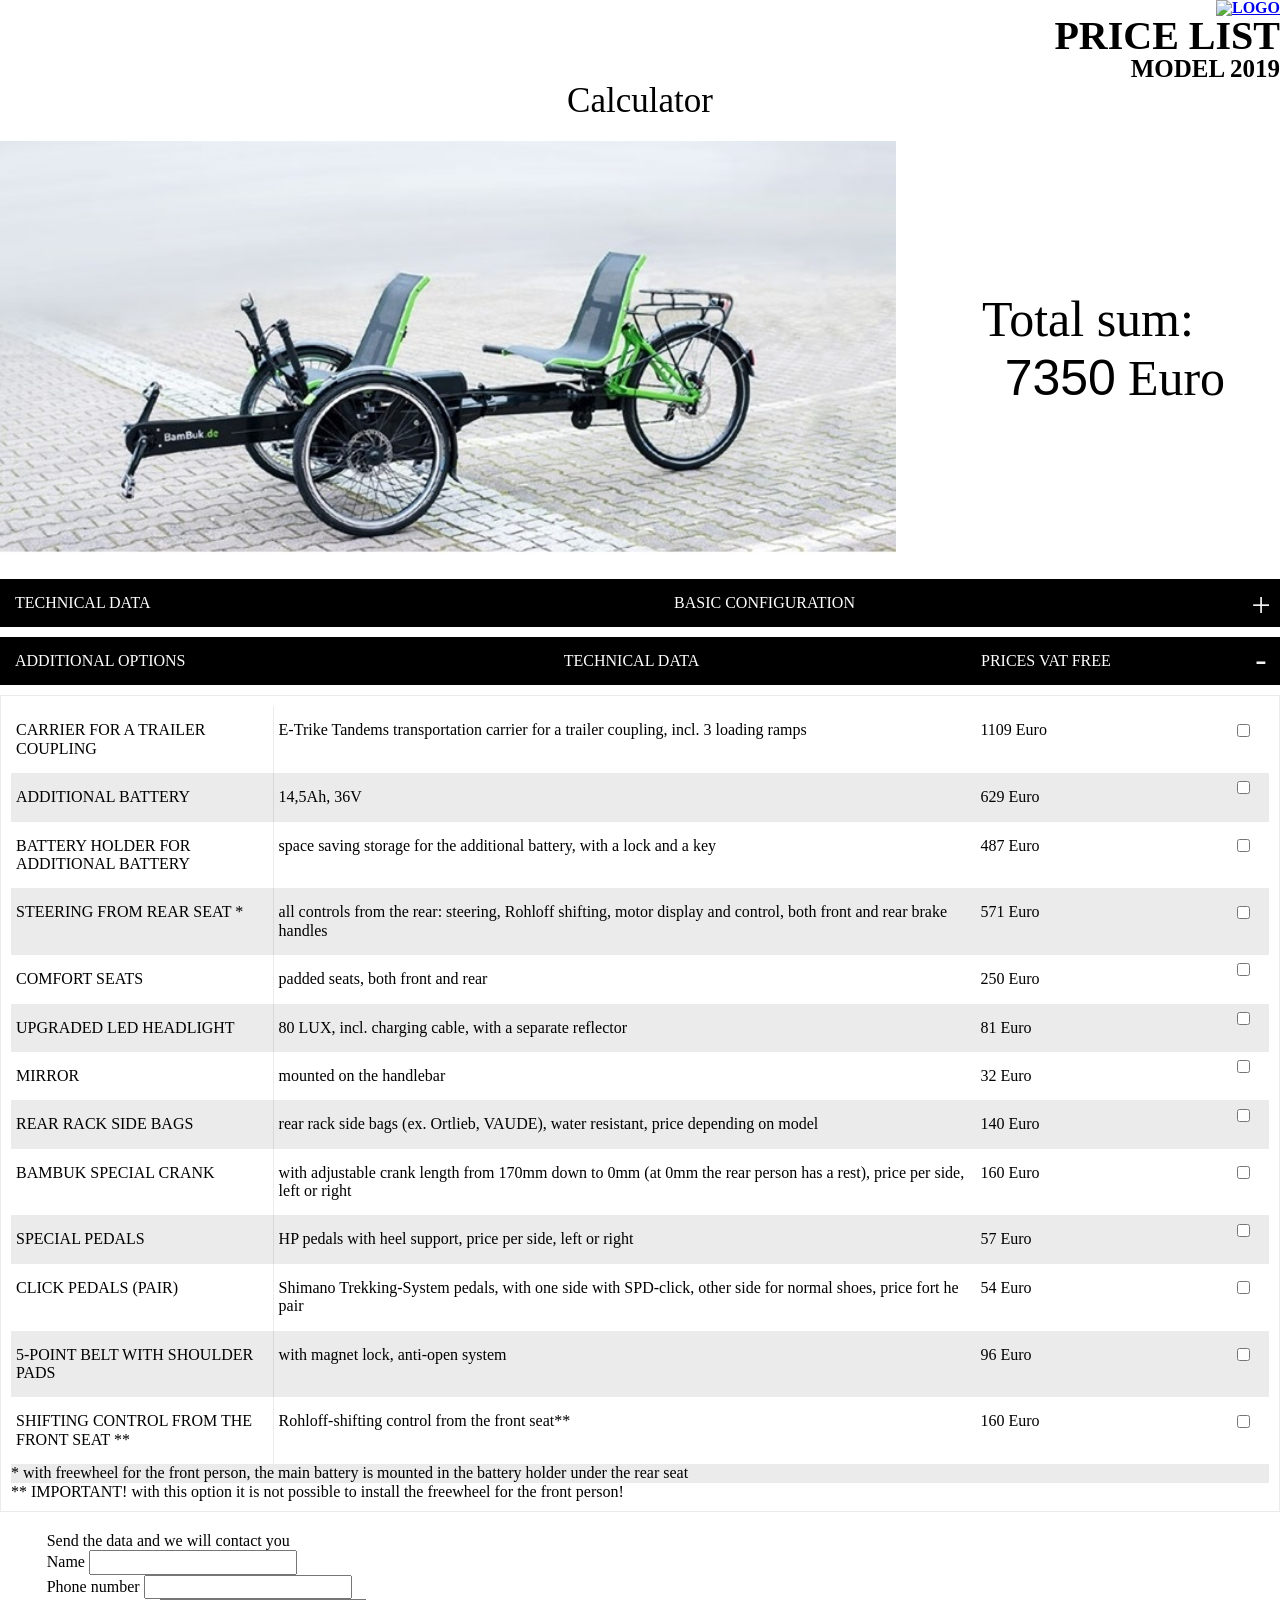
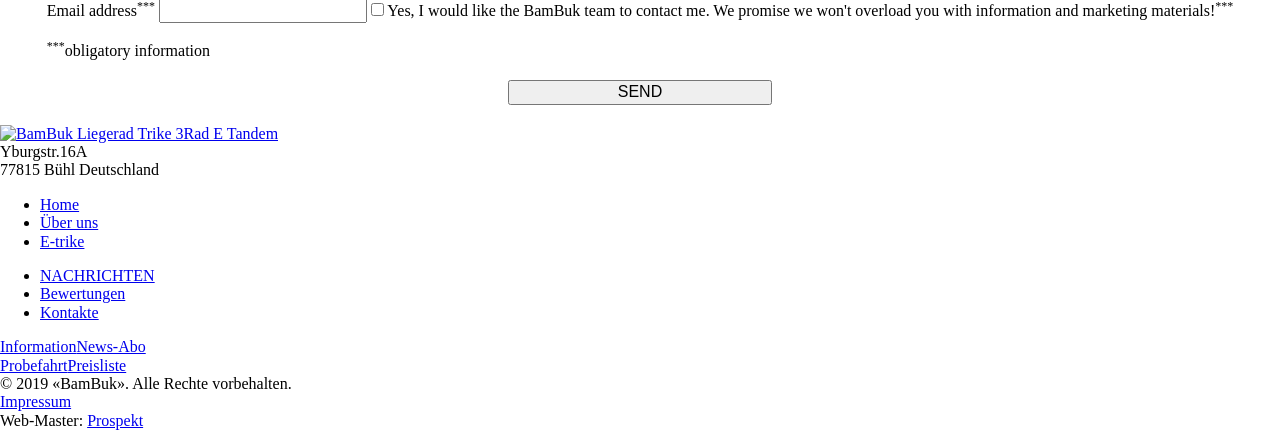
==== commit 75f2b5f5: "total input" ====
--- a/myapp/index.html
+++ b/myapp/index.html
@@ -60,7 +60,7 @@
             <div class="calc__price-wrap">
               <div class="calc__price">Total sum:</div>
               <div class="calc__price">
-                <div class="calc__total">7350</div><span>Euro</span>
+                <input type="text" readonly value="7350" class="calc__total"><span>Euro</span>
               </div>
             </div>
           </div>
@@ -282,22 +282,21 @@
           <div class="calc__info">
             <div style="opacity: 1;" tabindex="0" class="price_list_modal modal">
               <h2>  </h2>
-              <div class="subtitle">Отправьте данные и мы с вами свяжемся         <br>  per E-mail.</div>
+              <div class="subtitle">Send the data and we will contact you         </div>
               <form class="form">
-                <input type="hidden" name="action1" value="Price list">
+                <input type="hidden" name="action1" value="Calc info">
                 <div class="half_input pull-left"></div>
-                <label for="price_list_name" class="label">Name</label>
-                <input id="price_list_name" name="userName" type="text">
+                <label for="calc_name" class="label">Name</label>
+                <input id="calc_name" name="userName" type="text">
                 <div class="half_input pull-right"></div>
-                <label for="price_list_phone" class="label">Telefonnummer</label>
-                <input id="price_list_phone" name="phone" type="text">
+                <label for="calc_phone" class="label">Phone number</label>
+                <input id="calc_phone" name="phone" type="text">
                 <div class="clearfix"></div>
-                <label for="price_list_email" class="label"></label>E-Mail Adresse<sup>*</sup>
-                <input id="price_list_email" name="email" type="email" required="true">
-                <input id="checkbox3" type="checkbox" required="" name="confirm">
-                <label for="checkbox3"></label>Ja, ich bin einverstanden von BamBuk E-Trike  Team kontaktiert zu werden.<sup>*</sup><br><br>
-                <div class="description"><sup>*</sup>Pflichtfeld</div>
-                <button type="submit" class="fill_btn">SENDEN</button>
+                <label for="calc_email" class="label"></label>Email address<sup>***</sup>
+                <input id="calc_email" name="email" type="email" required="true">
+                <input id="calc_checkbox" type="checkbox" required="" name="confirm">
+                <label for="calc_checkbox"></label>Yes, I would like the BamBuk team to contact me. We promise we won't overload you with information and marketing materials!<sup>***</sup><br><br>
+                <div class="description"><sup>***</sup>obligatory information</div>
               </form>
             </div>
           </div>
@@ -350,6 +349,6 @@
       </div>
     </footer>
     <script src="js/common.js"></script>
+    <!-- END body-->
   </body>
-  <!-- END body-->
 </html>
--- a/myapp/css/calc.min.css
+++ b/myapp/css/calc.min.css
@@ -1 +1 @@
-html{line-height:1.15;-ms-text-size-adjust:100%;-webkit-text-size-adjust:100%}body{margin:0}article,aside,footer,header,nav,section{display:block}h1{font-size:2em;margin:.67em 0}figcaption,figure,main{display:block}figure{margin:1em 40px}hr{-webkit-box-sizing:content-box;box-sizing:content-box;height:0;overflow:visible}pre{font-family:monospace,monospace;font-size:1em}a{background-color:transparent;-webkit-text-decoration-skip:objects}abbr[title]{border-bottom:none;text-decoration:underline;-webkit-text-decoration:underline dotted;text-decoration:underline dotted}b,strong{font-weight:inherit}b,strong{font-weight:bolder}code,kbd,samp{font-family:monospace,monospace;font-size:1em}dfn{font-style:italic}mark{background-color:#ff0;color:#000}small{font-size:80%}sub,sup{font-size:75%;line-height:0;position:relative;vertical-align:baseline}sub{bottom:-.25em}sup{top:-.5em}audio,video{display:inline-block}audio:not([controls]){display:none;height:0}img{border-style:none}svg:not(:root){overflow:hidden}button,input,optgroup,select,textarea{font-family:sans-serif;font-size:100%;line-height:1.15;margin:0}button,input{overflow:visible}button,select{text-transform:none}[type=reset],[type=submit],button,html [type=button]{-webkit-appearance:button}[type=button]::-moz-focus-inner,[type=reset]::-moz-focus-inner,[type=submit]::-moz-focus-inner,button::-moz-focus-inner{border-style:none;padding:0}[type=button]:-moz-focusring,[type=reset]:-moz-focusring,[type=submit]:-moz-focusring,button:-moz-focusring{outline:1px dotted ButtonText}fieldset{padding:.35em .75em .625em}legend{-webkit-box-sizing:border-box;box-sizing:border-box;color:inherit;display:table;max-width:100%;padding:0;white-space:normal}progress{display:inline-block;vertical-align:baseline}textarea{overflow:auto}[type=checkbox],[type=radio]{-webkit-box-sizing:border-box;box-sizing:border-box;padding:0}[type=number]::-webkit-inner-spin-button,[type=number]::-webkit-outer-spin-button{height:auto}[type=search]{-webkit-appearance:textfield;outline-offset:-2px}[type=search]::-webkit-search-cancel-button,[type=search]::-webkit-search-decoration{-webkit-appearance:none}::-webkit-file-upload-button{-webkit-appearance:button;font:inherit}details,menu{display:block}summary{display:list-item}canvas{display:inline-block}template{display:none}[hidden]{display:none}@font-face{font-family:FuturaPT-Demi;font-weight:400;font-style:normal;src:url(../fonts/FuturaPT-Demi/FuturaPT-Demi.eot);src:url(../fonts/FuturaPT-Demi/FuturaPT-Demi.eot?#iefix) format("embedded-opentype"),url(../fonts/FuturaPT-Demi/FuturaPT-Demi.woff) format("woff"),url(../fonts/FuturaPT-Demi/FuturaPT-Demi.ttf) format("truetype")}@font-face{font-family:FuturaPT-Medium;font-weight:500;font-style:normal;src:url(../fonts/FuturaPT-Medium/FuturaPT-Medium.eot);src:url(../fonts/FuturaPT-Medium/FuturaPT-Medium.eot?#iefix) format("embedded-opentype"),url(../fonts/FuturaPT-Medium/FuturaPT-Medium.woff) format("woff"),url(../fonts/FuturaPT-Medium/FuturaPT-Medium.ttf) format("truetype")}@font-face{font-family:SofiaProExtraLight;font-weight:200;font-style:normal;src:url(../fonts/SofiaProExtraLight/SofiaProExtraLight.eot);src:url(../fonts/SofiaProExtraLight/SofiaProExtraLight.eot?#iefix) format("embedded-opentype"),url(../fonts/SofiaProExtraLight/SofiaProExtraLight.woff) format("woff"),url(../fonts/SofiaProExtraLight/SofiaProExtraLight.ttf) format("truetype")}@font-face{font-family:Lato-Black;font-weight:800;font-style:normal;src:url(../fonts/Lato-Black/Lato-Black.eot);src:url(../fonts/Lato-Black/Lato-Black.eot?#iefix) format("embedded-opentype"),url(../fonts/Lato-Black/Lato-Black.woff) format("woff"),url(../fonts/Lato-Black/Lato-Black.ttf) format("truetype")}@font-face{font-family:Lato-Medium;font-weight:500;font-style:normal;src:url(../fonts/Lato-Medium/Lato-Medium.eot);src:url(../fonts/Lato-Medium/Lato-Medium.eot?#iefix) format("embedded-opentype"),url(../fonts/Lato-Medium/Lato-Medium.woff) format("woff"),url(../fonts/Lato-Medium/Lato-Medium.ttf) format("truetype")}@font-face{font-family:Gilroy-ExtraBold;font-weight:800;font-style:normal;src:url(../fonts/Gilroy-ExtraBold/Gilroy-ExtraBold.eot);src:url(../fonts/Gilroy-ExtraBold/Gilroy-ExtraBold.eot?#iefix) format("embedded-opentype"),url(../fonts/Gilroy-ExtraBold/Gilroy-ExtraBold.woff) format("woff"),url(../fonts/Gilroy-ExtraBold/Gilroy-ExtraBold.ttf) format("truetype")}@font-face{font-family:Gilroy-Light;font-weight:100;font-style:normal;src:url(../fonts/Gilroy-Light/Gilroy-Light.eot);src:url(../fonts/Gilroy-Light/Gilroy-Light.eot?#iefix) format("embedded-opentype"),url(../fonts/Gilroy-Light/Gilroy-Light.woff) format("woff"),url(../fonts/Gilroy-Light/Gilroy-Light.ttf) format("truetype")}.calc input{position:relative}.calc input:after{content:"";position:absolute;top:0;left:0;width:100%;height:100%;pointer-events:none;border:3px solid transparent}.calc input:focus{outline:0;position:relative}.calc input:focus:after{border-color:#000}.calcheader{text-transform:uppercase;font-weight:700;text-align:right;line-height:1}.calcheader__title{font-size:40px}.calcheader__subtitle{font-size:25px}.calc__title{font-size:35px;text-align:center}.calc__first{display:-webkit-box;display:-webkit-flex;display:-ms-flexbox;display:flex}.calc__img{margin:20px auto;float:none;width:70%}.calc__img img{width:100%}.calc__price{font-size:50px;text-align:center;display:-webkit-box;display:-webkit-flex;display:-ms-flexbox;display:flex;-webkit-box-pack:center;-webkit-justify-content:center;-ms-flex-pack:center;justify-content:center;-webkit-box-align:center;-webkit-align-items:center;-ms-flex-align:center;align-items:center}.calc__price-wrap{width:30%;display:-webkit-box;display:-webkit-flex;display:-ms-flexbox;display:flex;-webkit-box-orient:vertical;-webkit-box-direction:normal;-webkit-flex-direction:column;-ms-flex-direction:column;flex-direction:column;-webkit-box-pack:center;-webkit-justify-content:center;-ms-flex-pack:center;justify-content:center;-webkit-box-align:center;-webkit-align-items:center;-ms-flex-align:center;align-items:center}.calc__price span{padding-left:10px}.calc__btn{min-width:264px;margin:20px auto;display:block}.calc__info{display:-webkit-box;display:-webkit-flex;display:-ms-flexbox;display:flex;-webkit-box-pack:center;-webkit-justify-content:center;-ms-flex-pack:center;justify-content:center}.calcTable{font-size:16px}.calcTable__data{width:20%;padding:15px 5px;border-right:1px solid #ebebeb}.calcTable__config{-webkit-box-flex:1;-webkit-flex-grow:1;-ms-flex-positive:1;flex-grow:1;-webkit-flex-basis:0;-ms-flex-preferred-size:0;flex-basis:0;padding:15px 5px}.calcTable__price{width:20%;padding:15px 5px}.calcTable__head{display:-webkit-box;display:-webkit-flex;display:-ms-flexbox;display:flex;background-color:#000;color:#fff;margin-bottom:10px}.calcTable__head .calcTable__data{width:20%;border-color:transparent;padding:15px}.calcTable__head .calcTable__config{text-align:center;-webkit-box-flex:1;-webkit-flex-grow:1;-ms-flex-positive:1;flex-grow:1;-webkit-flex-basis:0;-ms-flex-preferred-size:0;flex-basis:0;padding:15px}.calcTable__head .calcTable__price{width:20%}.calcTable__body{border:1px solid #ebebeb}.calcTable__line{display:-webkit-box;display:-webkit-flex;display:-ms-flexbox;display:flex;cursor:pointer}.calcTable__line label{display:-webkit-box;display:-webkit-flex;display:-ms-flexbox;display:flex;width:100%}.calcTable__line:nth-child(2n){background-color:#ebebeb}.calcTable__line:nth-child(2n) .calcTable__data{border-color:#dad7d7}.calcTable__line:hover{color:#48a548}.calcTable__line:hover input:after{-webkit-box-shadow:0 0 6px rgba(72,165,72,.75);box-shadow:0 0 6px rgba(72,165,72,.75);border-color:#49a647}.calcTable__subline{display:block}.calcTable__checkbox{width:15px 5px;width:32px;height:34px;-webkit-align-self:center;-ms-flex-item-align:center;align-self:center}.accordeon-title{cursor:pointer}.accordeon-title:after{content:'+';float:right;font-size:34px;color:#f2f2f2;width:34px;height:34px;line-height:.8;text-align:center;padding:2px;margin-top:10px}.accordeon-title.is-opened:after{content:'-';margin-top:7px}.accordeon-content{display:none;padding:10px}@media only screen and (max-width:720px){.menu-toggle{display:block;width:26px;height:23px;position:absolute;top:8px;right:25px;cursor:pointer;z-index:3}.menu-toggle .one,.menu-toggle .three,.menu-toggle .two{width:100%;height:3px;background:#fff;margin:4px auto;-webkit-backface-visibility:hidden;backface-visibility:hidden;-webkit-transition-duration:.3s;-o-transition-duration:.3s;transition-duration:.3s}.menu-toggle.active .one,.menu-toggle.active .three{margin:8px auto}.menu-toggle.active .one{-webkit-transform:rotate(45deg) translate(0,1px);-ms-transform:rotate(45deg) translate(0,1px);transform:rotate(45deg) translate(0,1px)}.menu-toggle.active .two{opacity:0}.menu-toggle.active .three{-webkit-transform:rotate(-45deg) translate(14px,-15px);-ms-transform:rotate(-45deg) translate(14px,-15px);transform:rotate(-45deg) translate(14px,-15px)}.main-menu{display:none}.main-menu.active{display:block;position:fixed;width:100%;height:100%;background-color:rgba(61,60,60,.95);z-index:2;right:0;top:0}.main-menu.active ul{-webkit-box-orient:vertical;-webkit-box-direction:normal;-webkit-flex-direction:column;-ms-flex-direction:column;flex-direction:column;-webkit-box-align:center;-webkit-align-items:center;-ms-flex-align:center;align-items:center;margin-top:40px;text-align:center}.menu-wrap{padding-left:25px;padding-right:25px}}+html{line-height:1.15;-ms-text-size-adjust:100%;-webkit-text-size-adjust:100%}body{margin:0}article,aside,footer,header,nav,section{display:block}h1{font-size:2em;margin:.67em 0}figcaption,figure,main{display:block}figure{margin:1em 40px}hr{-webkit-box-sizing:content-box;box-sizing:content-box;height:0;overflow:visible}pre{font-family:monospace,monospace;font-size:1em}a{background-color:transparent;-webkit-text-decoration-skip:objects}abbr[title]{border-bottom:none;text-decoration:underline;-webkit-text-decoration:underline dotted;text-decoration:underline dotted}b,strong{font-weight:inherit}b,strong{font-weight:bolder}code,kbd,samp{font-family:monospace,monospace;font-size:1em}dfn{font-style:italic}mark{background-color:#ff0;color:#000}small{font-size:80%}sub,sup{font-size:75%;line-height:0;position:relative;vertical-align:baseline}sub{bottom:-.25em}sup{top:-.5em}audio,video{display:inline-block}audio:not([controls]){display:none;height:0}img{border-style:none}svg:not(:root){overflow:hidden}button,input,optgroup,select,textarea{font-family:sans-serif;font-size:100%;line-height:1.15;margin:0}button,input{overflow:visible}button,select{text-transform:none}[type=reset],[type=submit],button,html [type=button]{-webkit-appearance:button}[type=button]::-moz-focus-inner,[type=reset]::-moz-focus-inner,[type=submit]::-moz-focus-inner,button::-moz-focus-inner{border-style:none;padding:0}[type=button]:-moz-focusring,[type=reset]:-moz-focusring,[type=submit]:-moz-focusring,button:-moz-focusring{outline:1px dotted ButtonText}fieldset{padding:.35em .75em .625em}legend{-webkit-box-sizing:border-box;box-sizing:border-box;color:inherit;display:table;max-width:100%;padding:0;white-space:normal}progress{display:inline-block;vertical-align:baseline}textarea{overflow:auto}[type=checkbox],[type=radio]{-webkit-box-sizing:border-box;box-sizing:border-box;padding:0}[type=number]::-webkit-inner-spin-button,[type=number]::-webkit-outer-spin-button{height:auto}[type=search]{-webkit-appearance:textfield;outline-offset:-2px}[type=search]::-webkit-search-cancel-button,[type=search]::-webkit-search-decoration{-webkit-appearance:none}::-webkit-file-upload-button{-webkit-appearance:button;font:inherit}details,menu{display:block}summary{display:list-item}canvas{display:inline-block}template{display:none}[hidden]{display:none}@font-face{font-family:FuturaPT-Demi;font-weight:400;font-style:normal;src:url(../fonts/FuturaPT-Demi/FuturaPT-Demi.eot);src:url(../fonts/FuturaPT-Demi/FuturaPT-Demi.eot?#iefix) format("embedded-opentype"),url(../fonts/FuturaPT-Demi/FuturaPT-Demi.woff) format("woff"),url(../fonts/FuturaPT-Demi/FuturaPT-Demi.ttf) format("truetype")}@font-face{font-family:FuturaPT-Medium;font-weight:500;font-style:normal;src:url(../fonts/FuturaPT-Medium/FuturaPT-Medium.eot);src:url(../fonts/FuturaPT-Medium/FuturaPT-Medium.eot?#iefix) format("embedded-opentype"),url(../fonts/FuturaPT-Medium/FuturaPT-Medium.woff) format("woff"),url(../fonts/FuturaPT-Medium/FuturaPT-Medium.ttf) format("truetype")}@font-face{font-family:SofiaProExtraLight;font-weight:200;font-style:normal;src:url(../fonts/SofiaProExtraLight/SofiaProExtraLight.eot);src:url(../fonts/SofiaProExtraLight/SofiaProExtraLight.eot?#iefix) format("embedded-opentype"),url(../fonts/SofiaProExtraLight/SofiaProExtraLight.woff) format("woff"),url(../fonts/SofiaProExtraLight/SofiaProExtraLight.ttf) format("truetype")}@font-face{font-family:Lato-Black;font-weight:800;font-style:normal;src:url(../fonts/Lato-Black/Lato-Black.eot);src:url(../fonts/Lato-Black/Lato-Black.eot?#iefix) format("embedded-opentype"),url(../fonts/Lato-Black/Lato-Black.woff) format("woff"),url(../fonts/Lato-Black/Lato-Black.ttf) format("truetype")}@font-face{font-family:Lato-Medium;font-weight:500;font-style:normal;src:url(../fonts/Lato-Medium/Lato-Medium.eot);src:url(../fonts/Lato-Medium/Lato-Medium.eot?#iefix) format("embedded-opentype"),url(../fonts/Lato-Medium/Lato-Medium.woff) format("woff"),url(../fonts/Lato-Medium/Lato-Medium.ttf) format("truetype")}@font-face{font-family:Gilroy-ExtraBold;font-weight:800;font-style:normal;src:url(../fonts/Gilroy-ExtraBold/Gilroy-ExtraBold.eot);src:url(../fonts/Gilroy-ExtraBold/Gilroy-ExtraBold.eot?#iefix) format("embedded-opentype"),url(../fonts/Gilroy-ExtraBold/Gilroy-ExtraBold.woff) format("woff"),url(../fonts/Gilroy-ExtraBold/Gilroy-ExtraBold.ttf) format("truetype")}@font-face{font-family:Gilroy-Light;font-weight:100;font-style:normal;src:url(../fonts/Gilroy-Light/Gilroy-Light.eot);src:url(../fonts/Gilroy-Light/Gilroy-Light.eot?#iefix) format("embedded-opentype"),url(../fonts/Gilroy-Light/Gilroy-Light.woff) format("woff"),url(../fonts/Gilroy-Light/Gilroy-Light.ttf) format("truetype")}.calc input{position:relative}.calc input:after{content:"";position:absolute;top:0;left:0;width:100%;height:100%;pointer-events:none;border:3px solid transparent}.calc input:focus{outline:0;position:relative}.calc input:focus:after{border-color:#000}.calcheader{text-transform:uppercase;font-weight:700;text-align:right;line-height:1}.calcheader__title{font-size:40px}.calcheader__subtitle{font-size:25px}.calc__total{width:163px;text-align:right;background:0 0;border:none;outline:0}.calc__title{font-size:35px;text-align:center}.calc__first{display:-webkit-box;display:-webkit-flex;display:-ms-flexbox;display:flex}.calc__img{margin:20px auto;float:none;width:70%}.calc__img img{width:100%}.calc__price{font-size:50px;text-align:center;display:-webkit-box;display:-webkit-flex;display:-ms-flexbox;display:flex;-webkit-box-pack:center;-webkit-justify-content:center;-ms-flex-pack:center;justify-content:center;-webkit-box-align:center;-webkit-align-items:center;-ms-flex-align:center;align-items:center}.calc__price-wrap{width:30%;display:-webkit-box;display:-webkit-flex;display:-ms-flexbox;display:flex;-webkit-box-orient:vertical;-webkit-box-direction:normal;-webkit-flex-direction:column;-ms-flex-direction:column;flex-direction:column;-webkit-box-pack:center;-webkit-justify-content:center;-ms-flex-pack:center;justify-content:center;-webkit-box-align:center;-webkit-align-items:center;-ms-flex-align:center;align-items:center}.calc__price span{padding-left:10px}.calc__btn{min-width:264px;margin:20px auto;display:block}.calc__info{display:-webkit-box;display:-webkit-flex;display:-ms-flexbox;display:flex;-webkit-box-pack:center;-webkit-justify-content:center;-ms-flex-pack:center;justify-content:center}.calcTable{font-size:16px}.calcTable__data{width:20%;padding:15px 5px;border-right:1px solid #ebebeb}.calcTable__config{-webkit-box-flex:1;-webkit-flex-grow:1;-ms-flex-positive:1;flex-grow:1;-webkit-flex-basis:0;-ms-flex-preferred-size:0;flex-basis:0;padding:15px 5px}.calcTable__price{width:20%;padding:15px 5px}.calcTable__head{display:-webkit-box;display:-webkit-flex;display:-ms-flexbox;display:flex;background-color:#000;color:#fff;margin-bottom:10px}.calcTable__head .calcTable__data{width:20%;border-color:transparent;padding:15px}.calcTable__head .calcTable__config{text-align:center;-webkit-box-flex:1;-webkit-flex-grow:1;-ms-flex-positive:1;flex-grow:1;-webkit-flex-basis:0;-ms-flex-preferred-size:0;flex-basis:0;padding:15px}.calcTable__head .calcTable__price{width:20%}.calcTable__body{border:1px solid #ebebeb}.calcTable__line{display:-webkit-box;display:-webkit-flex;display:-ms-flexbox;display:flex;cursor:pointer}.calcTable__line label{display:-webkit-box;display:-webkit-flex;display:-ms-flexbox;display:flex;width:100%}.calcTable__line:nth-child(2n){background-color:#ebebeb}.calcTable__line:nth-child(2n) .calcTable__data{border-color:#dad7d7}.calcTable__line:hover{color:#48a548}.calcTable__line:hover input:after{-webkit-box-shadow:0 0 6px rgba(72,165,72,.75);box-shadow:0 0 6px rgba(72,165,72,.75);border-color:#49a647}.calcTable__subline{display:block}.calcTable__checkbox{width:15px 5px;width:32px;height:34px;-webkit-align-self:center;-ms-flex-item-align:center;align-self:center}.accordeon-title{cursor:pointer}.accordeon-title:after{content:'+';float:right;font-size:34px;color:#f2f2f2;width:34px;height:34px;line-height:.8;text-align:center;padding:2px;margin-top:10px}.accordeon-title.is-opened:after{content:'-';margin-top:7px}.accordeon-content{display:none;padding:10px}@media only screen and (max-width:720px){.menu-toggle{display:block;width:26px;height:23px;position:absolute;top:8px;right:25px;cursor:pointer;z-index:3}.menu-toggle .one,.menu-toggle .three,.menu-toggle .two{width:100%;height:3px;background:#fff;margin:4px auto;-webkit-backface-visibility:hidden;backface-visibility:hidden;-webkit-transition-duration:.3s;-o-transition-duration:.3s;transition-duration:.3s}.menu-toggle.active .one,.menu-toggle.active .three{margin:8px auto}.menu-toggle.active .one{-webkit-transform:rotate(45deg) translate(0,1px);-ms-transform:rotate(45deg) translate(0,1px);transform:rotate(45deg) translate(0,1px)}.menu-toggle.active .two{opacity:0}.menu-toggle.active .three{-webkit-transform:rotate(-45deg) translate(14px,-15px);-ms-transform:rotate(-45deg) translate(14px,-15px);transform:rotate(-45deg) translate(14px,-15px)}.main-menu{display:none}.main-menu.active{display:block;position:fixed;width:100%;height:100%;background-color:rgba(61,60,60,.95);z-index:2;right:0;top:0}.main-menu.active ul{-webkit-box-orient:vertical;-webkit-box-direction:normal;-webkit-flex-direction:column;-ms-flex-direction:column;flex-direction:column;-webkit-box-align:center;-webkit-align-items:center;-ms-flex-align:center;align-items:center;margin-top:40px;text-align:center}.menu-wrap{padding-left:25px;padding-right:25px}}
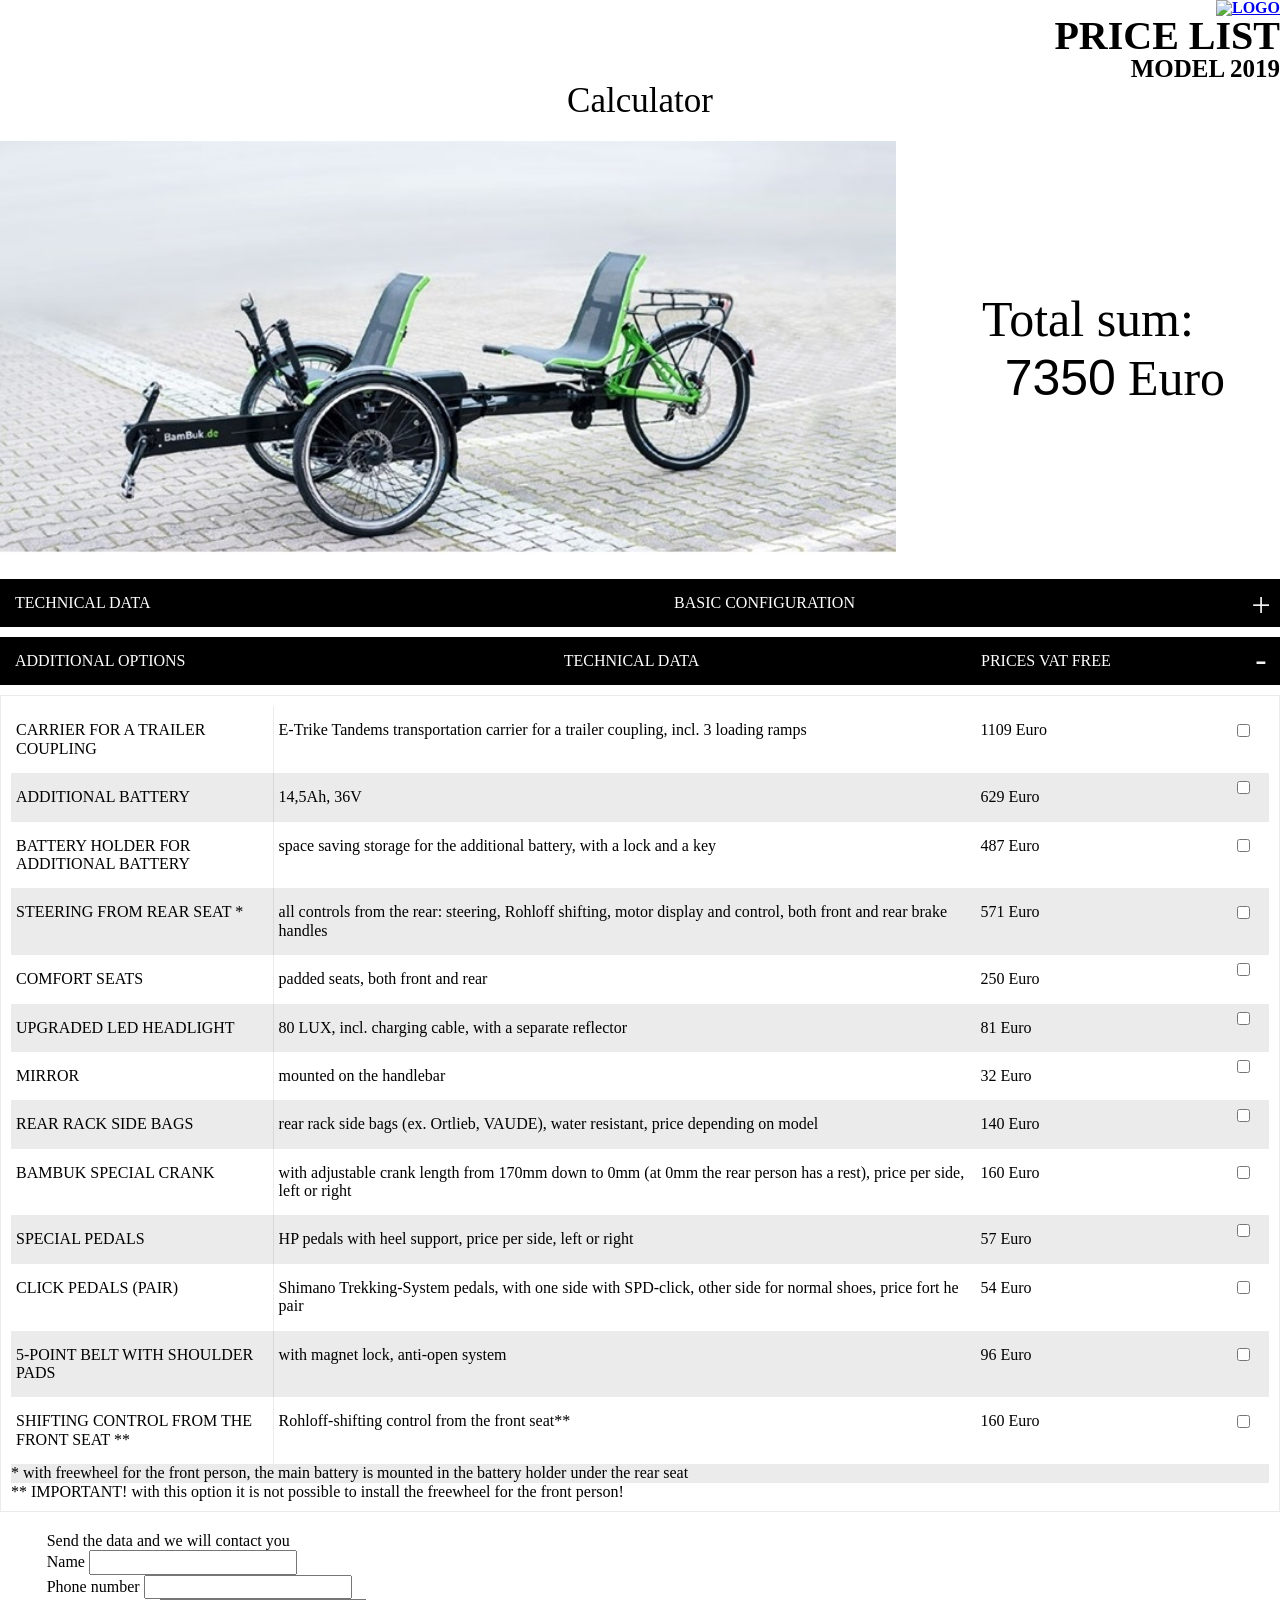
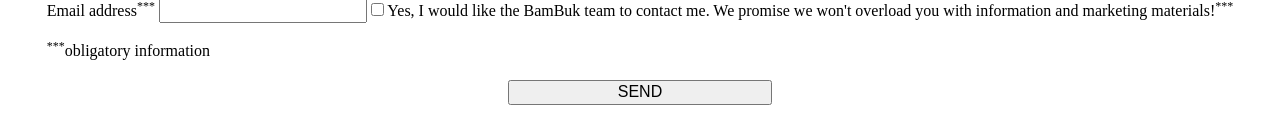
==== commit 19cbdd55: "mob" ====
--- a/myapp/index.html
+++ b/myapp/index.html
@@ -39,12 +39,12 @@
     <link rel="stylesheet" href="css/calc.min.css">
     <title>Calc </title>
   </head>
-  <body>
+  <body class="calc-body">
     <header class="header calcheader">
       <div class="container">
         <div class="row">
-          <div class="col-lg-3 col-md-2 col-sm-3 col-xs-6"><a href="/" class="logo"><img src="https://bambuk.de/wp-content/uploads/2017/05/logo.svg" alt="logo"></a></div>
-          <div class="col-lg-9 col-md-10 col-sm-9 col-xs-6">
+          <div class="col-lg-3 col-md-3 col-sm-3 col-xs-12"><a href="/" class="logo"><img src="https://bambuk.de/wp-content/uploads/2017/05/logo.svg" alt="logo"></a></div>
+          <div class="col-lg-9 col-md-9 col-sm-9 col-xs-12">
             <div class="calcheader__title">Price list</div>
             <div class="calcheader__subtitle">Model 2019</div>
           </div>
@@ -304,50 +304,7 @@
         </form>
       </div>
     </div>
-    <footer class="footer">
-      <div class="top grey_bg">
-        <div class="container">
-          <div class="row">
-            <div class="col-xs-12">
-              <div class="logo_addr_wrap col"><a href="/" class="logo"><img src="https://bambuk.de/wp-content/uploads/2017/05/logo.svg" data-dark="/wp-content/uploads/2017/05/logo_dark.svg" alt="BamBuk Liegerad Trike 3Rad E Tandem"></a>
-                <div class="adrr">Yburgstr.16A<br>77815 Bühl Deutschland</div>
-              </div>
-              <nav class="col footer_nav">
-                <div class="nav_col">
-                  <ul>
-                    <li><a href="/de/">Home</a></li>
-                    <li><a href="/de/about">Über uns</a></li>
-                    <li><a href="/de/e-trike">E-trike</a></li>
-                  </ul>
-                </div>
-                <div class="nav_col">
-                  <ul>
-                    <li><a href="/de/news">NACHRICHTEN</a></li>
-                    <li><a href="/de/reviews">Bewertungen</a></li>
-                    <li><a href="/de/contacts">Kontakte</a></li>
-                  </ul>
-                </div>
-              </nav>
-              <div class="links">
-                <div class="links_col"><a href="#" class="btn btn_info_modal">Information</a><a href="#" class="btn btn_subscribe_modal">News-Abo</a></div>
-                <div class="links_col"><a href="#" class="btn btn_test_drive_modal">Probefahrt</a><a href="#" class="btn btn_price_list_modal">Preisliste</a></div>
-              </div>
-            </div>
-          </div>
-        </div>
-      </div>
-      <div class="bottom">
-        <div class="container">
-          <div class="row">
-            <div class="col-xs-12">
-              <div class="copyright">© 2019 «BamBuk». Alle Rechte vorbehalten.</div><a href="/imprint/" class="impresum">Impressum</a>
-              <div class="soc"><a href="https://www.facebook.com/bikebambuk/" title="facebook" target="_blank" class="ico ico_fb"></a><a href="https://www.instagram.com/bambukbike/" title="instagram" target="_blank" class="ico ico_ig"></a><a href="https://www.youtube.com/channel/UCdcSzQuWD5qrBXfoswaYEtw" title="youtube" target="_blank" class="ico ico_yt"></a><a href="https://plus.google.com/u/2/110850543071750579686" title="googleplus" target="_blank" class="ico ico_gp"></a></div>
-              <div class="develop">Web-Master: <a href="http://prospekt-it.com/" target="_blank">Prospekt</a></div>
-            </div>
-          </div>
-        </div>
-      </div>
-    </footer>
+    
     <script src="js/common.js"></script>
     <!-- END body-->
   </body>
--- a/myapp/css/calc.min.css
+++ b/myapp/css/calc.min.css
@@ -1 +1 @@
-html{line-height:1.15;-ms-text-size-adjust:100%;-webkit-text-size-adjust:100%}body{margin:0}article,aside,footer,header,nav,section{display:block}h1{font-size:2em;margin:.67em 0}figcaption,figure,main{display:block}figure{margin:1em 40px}hr{-webkit-box-sizing:content-box;box-sizing:content-box;height:0;overflow:visible}pre{font-family:monospace,monospace;font-size:1em}a{background-color:transparent;-webkit-text-decoration-skip:objects}abbr[title]{border-bottom:none;text-decoration:underline;-webkit-text-decoration:underline dotted;text-decoration:underline dotted}b,strong{font-weight:inherit}b,strong{font-weight:bolder}code,kbd,samp{font-family:monospace,monospace;font-size:1em}dfn{font-style:italic}mark{background-color:#ff0;color:#000}small{font-size:80%}sub,sup{font-size:75%;line-height:0;position:relative;vertical-align:baseline}sub{bottom:-.25em}sup{top:-.5em}audio,video{display:inline-block}audio:not([controls]){display:none;height:0}img{border-style:none}svg:not(:root){overflow:hidden}button,input,optgroup,select,textarea{font-family:sans-serif;font-size:100%;line-height:1.15;margin:0}button,input{overflow:visible}button,select{text-transform:none}[type=reset],[type=submit],button,html [type=button]{-webkit-appearance:button}[type=button]::-moz-focus-inner,[type=reset]::-moz-focus-inner,[type=submit]::-moz-focus-inner,button::-moz-focus-inner{border-style:none;padding:0}[type=button]:-moz-focusring,[type=reset]:-moz-focusring,[type=submit]:-moz-focusring,button:-moz-focusring{outline:1px dotted ButtonText}fieldset{padding:.35em .75em .625em}legend{-webkit-box-sizing:border-box;box-sizing:border-box;color:inherit;display:table;max-width:100%;padding:0;white-space:normal}progress{display:inline-block;vertical-align:baseline}textarea{overflow:auto}[type=checkbox],[type=radio]{-webkit-box-sizing:border-box;box-sizing:border-box;padding:0}[type=number]::-webkit-inner-spin-button,[type=number]::-webkit-outer-spin-button{height:auto}[type=search]{-webkit-appearance:textfield;outline-offset:-2px}[type=search]::-webkit-search-cancel-button,[type=search]::-webkit-search-decoration{-webkit-appearance:none}::-webkit-file-upload-button{-webkit-appearance:button;font:inherit}details,menu{display:block}summary{display:list-item}canvas{display:inline-block}template{display:none}[hidden]{display:none}@font-face{font-family:FuturaPT-Demi;font-weight:400;font-style:normal;src:url(../fonts/FuturaPT-Demi/FuturaPT-Demi.eot);src:url(../fonts/FuturaPT-Demi/FuturaPT-Demi.eot?#iefix) format("embedded-opentype"),url(../fonts/FuturaPT-Demi/FuturaPT-Demi.woff) format("woff"),url(../fonts/FuturaPT-Demi/FuturaPT-Demi.ttf) format("truetype")}@font-face{font-family:FuturaPT-Medium;font-weight:500;font-style:normal;src:url(../fonts/FuturaPT-Medium/FuturaPT-Medium.eot);src:url(../fonts/FuturaPT-Medium/FuturaPT-Medium.eot?#iefix) format("embedded-opentype"),url(../fonts/FuturaPT-Medium/FuturaPT-Medium.woff) format("woff"),url(../fonts/FuturaPT-Medium/FuturaPT-Medium.ttf) format("truetype")}@font-face{font-family:SofiaProExtraLight;font-weight:200;font-style:normal;src:url(../fonts/SofiaProExtraLight/SofiaProExtraLight.eot);src:url(../fonts/SofiaProExtraLight/SofiaProExtraLight.eot?#iefix) format("embedded-opentype"),url(../fonts/SofiaProExtraLight/SofiaProExtraLight.woff) format("woff"),url(../fonts/SofiaProExtraLight/SofiaProExtraLight.ttf) format("truetype")}@font-face{font-family:Lato-Black;font-weight:800;font-style:normal;src:url(../fonts/Lato-Black/Lato-Black.eot);src:url(../fonts/Lato-Black/Lato-Black.eot?#iefix) format("embedded-opentype"),url(../fonts/Lato-Black/Lato-Black.woff) format("woff"),url(../fonts/Lato-Black/Lato-Black.ttf) format("truetype")}@font-face{font-family:Lato-Medium;font-weight:500;font-style:normal;src:url(../fonts/Lato-Medium/Lato-Medium.eot);src:url(../fonts/Lato-Medium/Lato-Medium.eot?#iefix) format("embedded-opentype"),url(../fonts/Lato-Medium/Lato-Medium.woff) format("woff"),url(../fonts/Lato-Medium/Lato-Medium.ttf) format("truetype")}@font-face{font-family:Gilroy-ExtraBold;font-weight:800;font-style:normal;src:url(../fonts/Gilroy-ExtraBold/Gilroy-ExtraBold.eot);src:url(../fonts/Gilroy-ExtraBold/Gilroy-ExtraBold.eot?#iefix) format("embedded-opentype"),url(../fonts/Gilroy-ExtraBold/Gilroy-ExtraBold.woff) format("woff"),url(../fonts/Gilroy-ExtraBold/Gilroy-ExtraBold.ttf) format("truetype")}@font-face{font-family:Gilroy-Light;font-weight:100;font-style:normal;src:url(../fonts/Gilroy-Light/Gilroy-Light.eot);src:url(../fonts/Gilroy-Light/Gilroy-Light.eot?#iefix) format("embedded-opentype"),url(../fonts/Gilroy-Light/Gilroy-Light.woff) format("woff"),url(../fonts/Gilroy-Light/Gilroy-Light.ttf) format("truetype")}.calc input{position:relative}.calc input:after{content:"";position:absolute;top:0;left:0;width:100%;height:100%;pointer-events:none;border:3px solid transparent}.calc input:focus{outline:0;position:relative}.calc input:focus:after{border-color:#000}.calcheader{text-transform:uppercase;font-weight:700;text-align:right;line-height:1}.calcheader__title{font-size:40px}.calcheader__subtitle{font-size:25px}.calc__total{width:163px;text-align:right;background:0 0;border:none;outline:0}.calc__title{font-size:35px;text-align:center}.calc__first{display:-webkit-box;display:-webkit-flex;display:-ms-flexbox;display:flex}.calc__img{margin:20px auto;float:none;width:70%}.calc__img img{width:100%}.calc__price{font-size:50px;text-align:center;display:-webkit-box;display:-webkit-flex;display:-ms-flexbox;display:flex;-webkit-box-pack:center;-webkit-justify-content:center;-ms-flex-pack:center;justify-content:center;-webkit-box-align:center;-webkit-align-items:center;-ms-flex-align:center;align-items:center}.calc__price-wrap{width:30%;display:-webkit-box;display:-webkit-flex;display:-ms-flexbox;display:flex;-webkit-box-orient:vertical;-webkit-box-direction:normal;-webkit-flex-direction:column;-ms-flex-direction:column;flex-direction:column;-webkit-box-pack:center;-webkit-justify-content:center;-ms-flex-pack:center;justify-content:center;-webkit-box-align:center;-webkit-align-items:center;-ms-flex-align:center;align-items:center}.calc__price span{padding-left:10px}.calc__btn{min-width:264px;margin:20px auto;display:block}.calc__info{display:-webkit-box;display:-webkit-flex;display:-ms-flexbox;display:flex;-webkit-box-pack:center;-webkit-justify-content:center;-ms-flex-pack:center;justify-content:center}.calcTable{font-size:16px}.calcTable__data{width:20%;padding:15px 5px;border-right:1px solid #ebebeb}.calcTable__config{-webkit-box-flex:1;-webkit-flex-grow:1;-ms-flex-positive:1;flex-grow:1;-webkit-flex-basis:0;-ms-flex-preferred-size:0;flex-basis:0;padding:15px 5px}.calcTable__price{width:20%;padding:15px 5px}.calcTable__head{display:-webkit-box;display:-webkit-flex;display:-ms-flexbox;display:flex;background-color:#000;color:#fff;margin-bottom:10px}.calcTable__head .calcTable__data{width:20%;border-color:transparent;padding:15px}.calcTable__head .calcTable__config{text-align:center;-webkit-box-flex:1;-webkit-flex-grow:1;-ms-flex-positive:1;flex-grow:1;-webkit-flex-basis:0;-ms-flex-preferred-size:0;flex-basis:0;padding:15px}.calcTable__head .calcTable__price{width:20%}.calcTable__body{border:1px solid #ebebeb}.calcTable__line{display:-webkit-box;display:-webkit-flex;display:-ms-flexbox;display:flex;cursor:pointer}.calcTable__line label{display:-webkit-box;display:-webkit-flex;display:-ms-flexbox;display:flex;width:100%}.calcTable__line:nth-child(2n){background-color:#ebebeb}.calcTable__line:nth-child(2n) .calcTable__data{border-color:#dad7d7}.calcTable__line:hover{color:#48a548}.calcTable__line:hover input:after{-webkit-box-shadow:0 0 6px rgba(72,165,72,.75);box-shadow:0 0 6px rgba(72,165,72,.75);border-color:#49a647}.calcTable__subline{display:block}.calcTable__checkbox{width:15px 5px;width:32px;height:34px;-webkit-align-self:center;-ms-flex-item-align:center;align-self:center}.accordeon-title{cursor:pointer}.accordeon-title:after{content:'+';float:right;font-size:34px;color:#f2f2f2;width:34px;height:34px;line-height:.8;text-align:center;padding:2px;margin-top:10px}.accordeon-title.is-opened:after{content:'-';margin-top:7px}.accordeon-content{display:none;padding:10px}@media only screen and (max-width:720px){.menu-toggle{display:block;width:26px;height:23px;position:absolute;top:8px;right:25px;cursor:pointer;z-index:3}.menu-toggle .one,.menu-toggle .three,.menu-toggle .two{width:100%;height:3px;background:#fff;margin:4px auto;-webkit-backface-visibility:hidden;backface-visibility:hidden;-webkit-transition-duration:.3s;-o-transition-duration:.3s;transition-duration:.3s}.menu-toggle.active .one,.menu-toggle.active .three{margin:8px auto}.menu-toggle.active .one{-webkit-transform:rotate(45deg) translate(0,1px);-ms-transform:rotate(45deg) translate(0,1px);transform:rotate(45deg) translate(0,1px)}.menu-toggle.active .two{opacity:0}.menu-toggle.active .three{-webkit-transform:rotate(-45deg) translate(14px,-15px);-ms-transform:rotate(-45deg) translate(14px,-15px);transform:rotate(-45deg) translate(14px,-15px)}.main-menu{display:none}.main-menu.active{display:block;position:fixed;width:100%;height:100%;background-color:rgba(61,60,60,.95);z-index:2;right:0;top:0}.main-menu.active ul{-webkit-box-orient:vertical;-webkit-box-direction:normal;-webkit-flex-direction:column;-ms-flex-direction:column;flex-direction:column;-webkit-box-align:center;-webkit-align-items:center;-ms-flex-align:center;align-items:center;margin-top:40px;text-align:center}.menu-wrap{padding-left:25px;padding-right:25px}}+html{line-height:1.15;-ms-text-size-adjust:100%;-webkit-text-size-adjust:100%}body{margin:0}article,aside,footer,header,nav,section{display:block}h1{font-size:2em;margin:.67em 0}figcaption,figure,main{display:block}figure{margin:1em 40px}hr{-webkit-box-sizing:content-box;box-sizing:content-box;height:0;overflow:visible}pre{font-family:monospace,monospace;font-size:1em}a{background-color:transparent;-webkit-text-decoration-skip:objects}abbr[title]{border-bottom:none;text-decoration:underline;-webkit-text-decoration:underline dotted;text-decoration:underline dotted}b,strong{font-weight:inherit}b,strong{font-weight:bolder}code,kbd,samp{font-family:monospace,monospace;font-size:1em}dfn{font-style:italic}mark{background-color:#ff0;color:#000}small{font-size:80%}sub,sup{font-size:75%;line-height:0;position:relative;vertical-align:baseline}sub{bottom:-.25em}sup{top:-.5em}audio,video{display:inline-block}audio:not([controls]){display:none;height:0}img{border-style:none}svg:not(:root){overflow:hidden}button,input,optgroup,select,textarea{font-family:sans-serif;font-size:100%;line-height:1.15;margin:0}button,input{overflow:visible}button,select{text-transform:none}[type=reset],[type=submit],button,html [type=button]{-webkit-appearance:button}[type=button]::-moz-focus-inner,[type=reset]::-moz-focus-inner,[type=submit]::-moz-focus-inner,button::-moz-focus-inner{border-style:none;padding:0}[type=button]:-moz-focusring,[type=reset]:-moz-focusring,[type=submit]:-moz-focusring,button:-moz-focusring{outline:1px dotted ButtonText}fieldset{padding:.35em .75em .625em}legend{-webkit-box-sizing:border-box;box-sizing:border-box;color:inherit;display:table;max-width:100%;padding:0;white-space:normal}progress{display:inline-block;vertical-align:baseline}textarea{overflow:auto}[type=checkbox],[type=radio]{-webkit-box-sizing:border-box;box-sizing:border-box;padding:0}[type=number]::-webkit-inner-spin-button,[type=number]::-webkit-outer-spin-button{height:auto}[type=search]{-webkit-appearance:textfield;outline-offset:-2px}[type=search]::-webkit-search-cancel-button,[type=search]::-webkit-search-decoration{-webkit-appearance:none}::-webkit-file-upload-button{-webkit-appearance:button;font:inherit}details,menu{display:block}summary{display:list-item}canvas{display:inline-block}template{display:none}[hidden]{display:none}@font-face{font-family:FuturaPT-Demi;font-weight:400;font-style:normal;src:url(../fonts/FuturaPT-Demi/FuturaPT-Demi.eot);src:url(../fonts/FuturaPT-Demi/FuturaPT-Demi.eot?#iefix) format("embedded-opentype"),url(../fonts/FuturaPT-Demi/FuturaPT-Demi.woff) format("woff"),url(../fonts/FuturaPT-Demi/FuturaPT-Demi.ttf) format("truetype")}@font-face{font-family:FuturaPT-Medium;font-weight:500;font-style:normal;src:url(../fonts/FuturaPT-Medium/FuturaPT-Medium.eot);src:url(../fonts/FuturaPT-Medium/FuturaPT-Medium.eot?#iefix) format("embedded-opentype"),url(../fonts/FuturaPT-Medium/FuturaPT-Medium.woff) format("woff"),url(../fonts/FuturaPT-Medium/FuturaPT-Medium.ttf) format("truetype")}@font-face{font-family:SofiaProExtraLight;font-weight:200;font-style:normal;src:url(../fonts/SofiaProExtraLight/SofiaProExtraLight.eot);src:url(../fonts/SofiaProExtraLight/SofiaProExtraLight.eot?#iefix) format("embedded-opentype"),url(../fonts/SofiaProExtraLight/SofiaProExtraLight.woff) format("woff"),url(../fonts/SofiaProExtraLight/SofiaProExtraLight.ttf) format("truetype")}@font-face{font-family:Lato-Black;font-weight:800;font-style:normal;src:url(../fonts/Lato-Black/Lato-Black.eot);src:url(../fonts/Lato-Black/Lato-Black.eot?#iefix) format("embedded-opentype"),url(../fonts/Lato-Black/Lato-Black.woff) format("woff"),url(../fonts/Lato-Black/Lato-Black.ttf) format("truetype")}@font-face{font-family:Lato-Medium;font-weight:500;font-style:normal;src:url(../fonts/Lato-Medium/Lato-Medium.eot);src:url(../fonts/Lato-Medium/Lato-Medium.eot?#iefix) format("embedded-opentype"),url(../fonts/Lato-Medium/Lato-Medium.woff) format("woff"),url(../fonts/Lato-Medium/Lato-Medium.ttf) format("truetype")}@font-face{font-family:Gilroy-ExtraBold;font-weight:800;font-style:normal;src:url(../fonts/Gilroy-ExtraBold/Gilroy-ExtraBold.eot);src:url(../fonts/Gilroy-ExtraBold/Gilroy-ExtraBold.eot?#iefix) format("embedded-opentype"),url(../fonts/Gilroy-ExtraBold/Gilroy-ExtraBold.woff) format("woff"),url(../fonts/Gilroy-ExtraBold/Gilroy-ExtraBold.ttf) format("truetype")}@font-face{font-family:Gilroy-Light;font-weight:100;font-style:normal;src:url(../fonts/Gilroy-Light/Gilroy-Light.eot);src:url(../fonts/Gilroy-Light/Gilroy-Light.eot?#iefix) format("embedded-opentype"),url(../fonts/Gilroy-Light/Gilroy-Light.woff) format("woff"),url(../fonts/Gilroy-Light/Gilroy-Light.ttf) format("truetype")}body.calc-body{min-width:320px}.calc input{position:relative}.calc input:after{content:"";position:absolute;top:0;left:0;width:100%;height:100%;pointer-events:none;border:3px solid transparent}.calc input:focus{outline:0;position:relative}.calc input:focus:after{border-color:#000}.calcheader{text-transform:uppercase;font-weight:700;text-align:right;line-height:1}.calcheader__title{font-size:40px}@media (max-width:767px){.calcheader__title{font-size:28px;margin-top:20px;margin-bottom:20px;text-align:center}}.calcheader__subtitle{font-size:25px}@media (max-width:767px){.calcheader__subtitle{font-size:16px}}.calc__total{width:163px;text-align:right;background:0 0;border:none;outline:0}@media (max-width:1199px){.calc__total{width:106px}}.calc__title{font-size:35px;text-align:center}.calc__first{display:-webkit-box;display:-webkit-flex;display:-ms-flexbox;display:flex}@media (max-width:1199px){.calc__first{-webkit-flex-wrap:wrap;-ms-flex-wrap:wrap;flex-wrap:wrap}}.calc__img{margin:20px auto;float:none;width:70%}.calc__img img{width:100%}@media (max-width:700px){.calc__img{width:100%}}.calc__price{font-size:50px;text-align:center;display:-webkit-box;display:-webkit-flex;display:-ms-flexbox;display:flex;-webkit-box-pack:center;-webkit-justify-content:center;-ms-flex-pack:center;justify-content:center;-webkit-box-align:center;-webkit-align-items:center;-ms-flex-align:center;align-items:center}.calc__price-wrap{width:30%;display:-webkit-box;display:-webkit-flex;display:-ms-flexbox;display:flex;-webkit-box-orient:vertical;-webkit-box-direction:normal;-webkit-flex-direction:column;-ms-flex-direction:column;flex-direction:column;-webkit-box-pack:center;-webkit-justify-content:center;-ms-flex-pack:center;justify-content:center;-webkit-box-align:center;-webkit-align-items:center;-ms-flex-align:center;align-items:center}@media (max-width:700px){.calc__price-wrap{width:100%;margin-bottom:25px}}.calc__price span{padding-left:10px}@media (max-width:1199px){.calc__price{font-size:36px}}.calc__btn{min-width:264px;margin:20px auto;display:block}.calc__info{display:-webkit-box;display:-webkit-flex;display:-ms-flexbox;display:flex;-webkit-box-pack:center;-webkit-justify-content:center;-ms-flex-pack:center;justify-content:center}@media (max-width:700px){.calc .modal{width:100%;padding:30px 15px}}.calcTable{font-size:16px}@media (max-width:500px){.calcTable{font-size:14px}}.calcTable__data{width:20%;padding:15px 5px;border-right:1px solid #ebebeb}@media (max-width:1199px){.calcTable__data{width:29%}}@media (max-width:500px){.calcTable__data{width:40%;padding:8px 5px}}.calcTable__config{-webkit-box-flex:1;-webkit-flex-grow:1;-ms-flex-positive:1;flex-grow:1;-webkit-flex-basis:0;-ms-flex-preferred-size:0;flex-basis:0;padding:15px 5px}@media (max-width:500px){.calcTable__config{width:60%;-webkit-box-flex:unset;-webkit-flex-grow:unset;-ms-flex-positive:unset;flex-grow:unset;-webkit-flex-basis:unset;-ms-flex-preferred-size:unset;flex-basis:unset;padding:8px 5px}}.calcTable__price{width:20%;padding:15px 5px}@media (max-width:500px){.calcTable__price{width:40%;padding:8px 5px 15px}}.calcTable__head{display:-webkit-box;display:-webkit-flex;display:-ms-flexbox;display:flex;background-color:#000;color:#fff;margin-bottom:10px}@media (max-width:500px){.calcTable__head{-webkit-flex-wrap:wrap;-ms-flex-wrap:wrap;flex-wrap:wrap;font-size:13px}}.calcTable__head .calcTable__data{width:20%;border-color:transparent;padding:15px}@media (max-width:1199px){.calcTable__head .calcTable__data{width:29%}}@media (max-width:500px){.calcTable__head .calcTable__data{width:40%;padding:8px}}.calcTable__head .calcTable__config{text-align:center;-webkit-box-flex:1;-webkit-flex-grow:1;-ms-flex-positive:1;flex-grow:1;-webkit-flex-basis:0;-ms-flex-preferred-size:0;flex-basis:0;padding:15px}@media (max-width:500px){.calcTable__head .calcTable__config{width:60%;-webkit-box-flex:unset;-webkit-flex-grow:unset;-ms-flex-positive:unset;flex-grow:unset;-webkit-flex-basis:unset;-ms-flex-preferred-size:unset;flex-basis:unset;padding:8px}}.calcTable__head .calcTable__price{width:20%}@media (max-width:500px){.calcTable__head .calcTable__price{width:100%}}.calcTable__body{border:1px solid #ebebeb}.calcTable__line{display:-webkit-box;display:-webkit-flex;display:-ms-flexbox;display:flex;cursor:pointer}@media (max-width:500px){.calcTable__line{-webkit-flex-wrap:wrap;-ms-flex-wrap:wrap;flex-wrap:wrap}}.calcTable__line label{display:-webkit-box;display:-webkit-flex;display:-ms-flexbox;display:flex;width:100%}@media (max-width:500px){.calcTable__line label{-webkit-flex-wrap:wrap;-ms-flex-wrap:wrap;flex-wrap:wrap}}.calcTable__line:nth-child(2n){background-color:#ebebeb}.calcTable__line:nth-child(2n) .calcTable__data{border-color:#dad7d7}.calcTable__line:hover{color:#48a548}.calcTable__line:hover input:after{-webkit-box-shadow:0 0 6px rgba(72,165,72,.75);box-shadow:0 0 6px rgba(72,165,72,.75);border-color:#49a647}.calcTable__subline{display:block}.calcTable__checkbox{width:15px 5px;width:32px;height:34px;-webkit-align-self:center;-ms-flex-item-align:center;align-self:center}@media (max-width:500px){.calcTable__checkbox{width:60%;-webkit-box-pack:center;-webkit-justify-content:center;-ms-flex-pack:center;justify-content:center;display:-webkit-box;display:-webkit-flex;display:-ms-flexbox;display:flex}}.accordeon-title{cursor:pointer}.accordeon-title:after{content:'+';float:right;font-size:34px;color:#f2f2f2;width:34px;height:34px;line-height:.8;text-align:center;padding:2px;margin-top:10px}@media (max-width:500px){.accordeon-title:after{content:none}}.accordeon-title.is-opened:after{content:'-';margin-top:7px}@media (max-width:500px){.accordeon-title.is-opened:after{content:none}}.accordeon-content{display:none;padding:10px}@media only screen and (max-width:720px){.menu-toggle{display:block;width:26px;height:23px;position:absolute;top:8px;right:25px;cursor:pointer;z-index:3}.menu-toggle .one,.menu-toggle .three,.menu-toggle .two{width:100%;height:3px;background:#fff;margin:4px auto;-webkit-backface-visibility:hidden;backface-visibility:hidden;-webkit-transition-duration:.3s;-o-transition-duration:.3s;transition-duration:.3s}.menu-toggle.active .one,.menu-toggle.active .three{margin:8px auto}.menu-toggle.active .one{-webkit-transform:rotate(45deg) translate(0,1px);-ms-transform:rotate(45deg) translate(0,1px);transform:rotate(45deg) translate(0,1px)}.menu-toggle.active .two{opacity:0}.menu-toggle.active .three{-webkit-transform:rotate(-45deg) translate(14px,-15px);-ms-transform:rotate(-45deg) translate(14px,-15px);transform:rotate(-45deg) translate(14px,-15px)}.main-menu{display:none}.main-menu.active{display:block;position:fixed;width:100%;height:100%;background-color:rgba(61,60,60,.95);z-index:2;right:0;top:0}.main-menu.active ul{-webkit-box-orient:vertical;-webkit-box-direction:normal;-webkit-flex-direction:column;-ms-flex-direction:column;flex-direction:column;-webkit-box-align:center;-webkit-align-items:center;-ms-flex-align:center;align-items:center;margin-top:40px;text-align:center}.menu-wrap{padding-left:25px;padding-right:25px}}
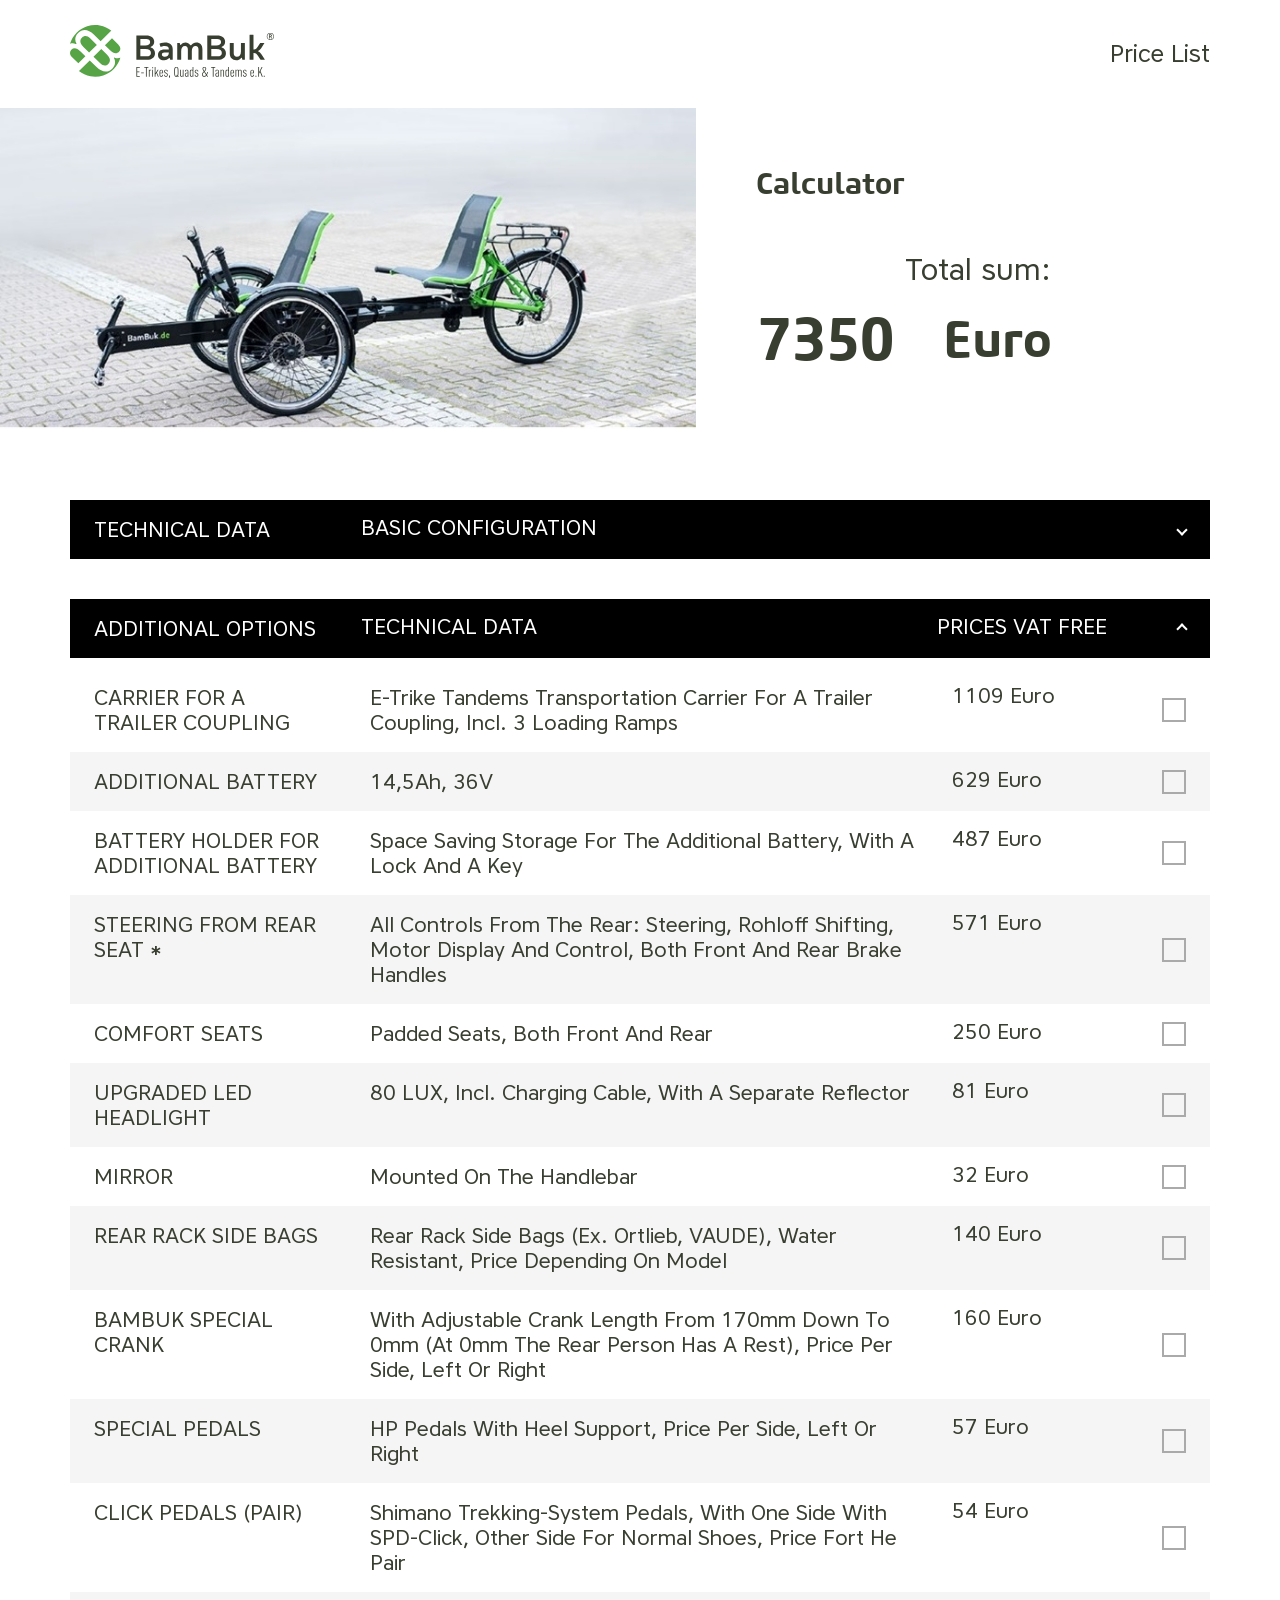
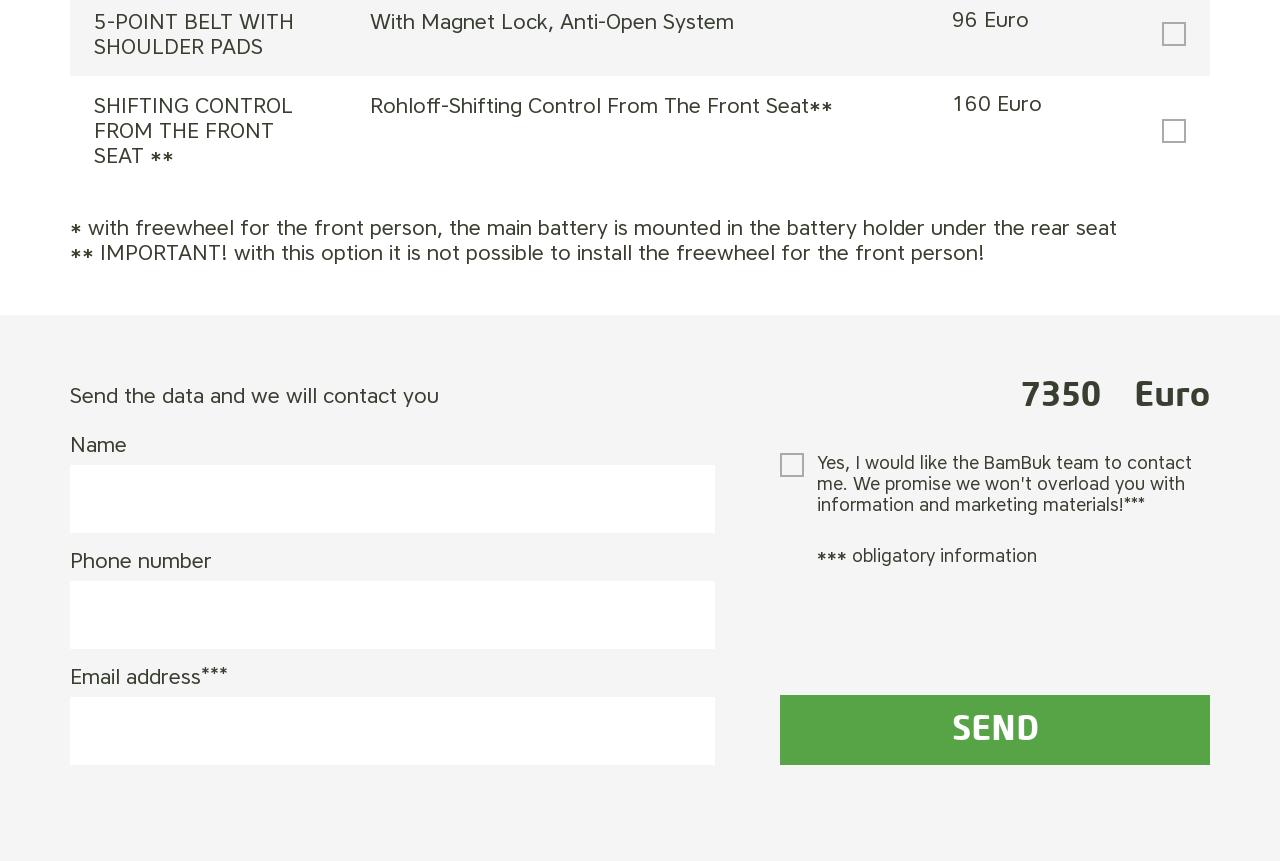
==== commit 01ff4a74: "new design" ====
--- a/myapp/index.html
+++ b/myapp/index.html
@@ -8,65 +8,28 @@
     <meta name="keywords" content="Теги сайта">
     <meta name="description" content="Описание сайта">
     <meta name="author" lang="ru" content="Helen Portna">
-    <link rel="apple-touch-icon" sizes="57x57" href="https://bambuk.de/wp-content/themes/bambuk_full/src/apple-icon-57x57.png">
-    <link rel="apple-touch-icon" sizes="60x60" href="https://bambuk.de/wp-content/themes/bambuk_full/src/apple-icon-60x60.png">
-    <link rel="apple-touch-icon" sizes="72x72" href="https://bambuk.de/wp-content/themes/bambuk_full/src/apple-icon-72x72.png">
-    <link rel="apple-touch-icon" sizes="76x76" href="https://bambuk.de/wp-content/themes/bambuk_full/src/apple-icon-76x76.png">
-    <link rel="apple-touch-icon" sizes="114x114" href="https://bambuk.de/wp-content/themes/bambuk_full/src/apple-icon-114x114.png">
-    <link rel="apple-touch-icon" sizes="120x120" href="https://bambuk.de/wp-content/themes/bambuk_full/src/apple-icon-120x120.png">
-    <link rel="apple-touch-icon" sizes="144x144" href="https://bambuk.de/wp-content/themes/bambuk_full/src/apple-icon-144x144.png">
-    <link rel="apple-touch-icon" sizes="152x152" href="https://bambuk.de/wp-content/themes/bambuk_full/src/apple-icon-152x152.png">
-    <link rel="apple-touch-icon" sizes="180x180" href="https://bambuk.de/wp-content/themes/bambuk_full/src/apple-icon-180x180.png">
-    <link rel="icon" type="image/png" sizes="192x192" href="https://bambuk.de/wp-content/themes/bambuk_full/src/android-icon-192x192.png">
-    <link rel="icon" type="image/png" sizes="32x32" href="https://bambuk.de/wp-content/themes/bambuk_full/src/favicon-32x32.png">
-    <link rel="icon" type="image/png" sizes="96x96" href="https://bambuk.de/wp-content/themes/bambuk_full/src/favicon-96x96.png">
-    <link rel="icon" type="image/png" sizes="16x16" href="https://bambuk.de/wp-content/themes/bambuk_full/src/favicon-16x16.png">
-    <link rel="stylesheet" href="https://bambuk.de/wp-content/themes/bambuk_full/src_blind/css/main.min.css">
-    <script src="//ajax.googleapis.com/ajax/libs/jquery/3.1.0/jquery.min.js"></script>
-    <link id="mslider-style-css" rel="stylesheet" href="https://bambuk.de/wp-content/plugins/mslider/style.css?ver=4.8.11" type="text/css" media="all">
-    <link id="ccw_new_css-css" rel="stylesheet" href="https://bambuk.de/wp-content/plugins/click-to-chat-for-whatsapp/assets/css/main.css?ver=1.2" type="text/css" media="all">
-    <script type="text/javascript" src="https://bambuk.de/wp-includes/js/jquery/jquery.js?ver=1.12.4"></script>
-    <script type="text/javascript" src="https://bambuk.de/wp-includes/js/jquery/jquery-migrate.min.js?ver=1.4.1"></script>
-    <script type="text/javascript" src="https://bambuk.de/wp-content/plugins/click-to-chat-for-whatsapp/assets/js/app.js?ver=1.2"></script>
-    <link rel="https://api.w.org/" href="https://bambuk.de/wp-json/">
-    <link rel="EditURI" type="application/rsd+xml" title="RSD" href="https://bambuk.de/xmlrpc.php?rsd">
-    <link rel="wlwmanifest" type="application/wlwmanifest+xml" href="https://bambuk.de/wp-includes/wlwmanifest.xml">
-    <meta name="generator" content="WordPress 4.8.11">
-    <link rel="shortlink" href="https://bambuk.de/?p=40">
-    <link rel="alternate" type="application/json+oembed" href="https://bambuk.de/wp-json/oembed/1.0/embed?url=https%3A%2F%2Fbambuk.de%2Fe-trike%2F">
-    <link rel="alternate" type="text/xml+oembed" href="https://bambuk.de/wp-json/oembed/1.0/embed?url=https%3A%2F%2Fbambuk.de%2Fe-trike%2F&amp;format=xml">
-    <link rel="amphtml" href="https://bambuk.de/e-trike/amp/">
     <link rel="stylesheet" href="css/calc.min.css">
     <title>Calc </title>
   </head>
   <body class="calc-body">
-    <header class="header calcheader">
-      <div class="container">
-        <div class="row">
-          <div class="col-lg-3 col-md-3 col-sm-3 col-xs-12"><a href="/" class="logo"><img src="https://bambuk.de/wp-content/uploads/2017/05/logo.svg" alt="logo"></a></div>
-          <div class="col-lg-9 col-md-9 col-sm-9 col-xs-12">
-            <div class="calcheader__title">Price list</div>
-            <div class="calcheader__subtitle">Model 2019</div>
-          </div>
-        </div>
+    <header class="calcheader">
+      <div class="container"><a href="/" class="calcheader_logo"><img src="img/logo.svg" alt="logo"></a>
+        <div class="calcheader__title">Price list</div>
       </div>
     </header>
     <div class="calc">
-      <div class="container">
-        <div class="calc__title">Calculator</div>
-        <form action="">
-          <div class="calc__first">
-            <div class="calc__img"><img src="img/bambuk-velo.jpg" alt=""></div>
-            <div class="calc__price-wrap">
-              <div class="calc__price">Total sum:</div>
-              <div class="calc__price">
-                <input type="text" readonly value="7350" class="calc__total"><span>Euro</span>
-              </div>
-            </div>
-          </div>
-          <div class="row">
-            <div class="col-lg-6 col-md-12 col-sm-12 col-xs-12"></div>
-          </div>
+      <form action="">
+        <div class="calc__first">
+          <div class="calc__img"><img src="img/bambuk-velo.jpg" alt=""></div>
+          <div class="calc__price-wrap">
+            <div class="calc__title">Calculator</div>
+            <div class="calc__subtitle">Total sum:</div>
+            <div class="calc__price">
+              <input type="text" readonly value="7350" class="calc__total"><span>Euro</span>
+            </div>
+          </div>
+        </div>
+        <div class="container">
           <div class="calc__table calcTable accordeon">
             <div class="calcTable__head accordeon-title">
               <div class="calcTable__data">TECHNICAL DATA</div>
@@ -150,9 +113,8 @@
                   <div class="calcTable__data">CARRIER FOR A TRAILER COUPLING</div>
                   <div class="calcTable__config">E-Trike Tandems transportation carrier for a trailer coupling,    incl. 3 loading ramps</div>
                   <div class="calcTable__price">1109 Euro</div>
-                  <div class="calcTable__checkbox">
-                    <input id="checkbox_1" type="checkbox" name="trailer_coupling" data-value="1109">
-                  </div>
+                  <input id="checkbox_1" type="checkbox" name="trailer_coupling" data-value="1109">
+                  <div class="calcTable__checkbox"></div>
                 </label>
               </div>
               <div class="calcTable__line">
@@ -160,9 +122,8 @@
                   <div class="calcTable__data">ADDITIONAL BATTERY</div>
                   <div class="calcTable__config">14,5Ah, 36V</div>
                   <div class="calcTable__price">629 Euro</div>
-                  <div class="calcTable__checkbox">
-                    <input id="checkbox_2" type="checkbox" name="BATTERY" data-value="629">
-                  </div>
+                  <input id="checkbox_2" type="checkbox" name="BATTERY" data-value="629">
+                  <div class="calcTable__checkbox"></div>
                 </label>
               </div>
               <div class="calcTable__line">
@@ -170,9 +131,8 @@
                   <div class="calcTable__data">BATTERY HOLDER FOR ADDITIONAL BATTERY</div>
                   <div class="calcTable__config">space saving storage for the additional battery,                                with a lock and a key</div>
                   <div class="calcTable__price">487 Euro</div>
-                  <div class="calcTable__checkbox">
-                    <input id="checkbox_3" type="checkbox" name="BATTERY_HOLDER" data-value="487">
-                  </div>
+                  <input id="checkbox_3" type="checkbox" name="BATTERY_HOLDER" data-value="487">
+                  <div class="calcTable__checkbox"></div>
                 </label>
               </div>
               <div class="calcTable__line">
@@ -180,9 +140,8 @@
                   <div class="calcTable__data">STEERING FROM REAR SEAT *</div>
                   <div class="calcTable__config">all controls from the rear: steering, Rohloff shifting, motor display and control, both front and rear brake handles</div>
                   <div class="calcTable__price">571 Euro</div>
-                  <div class="calcTable__checkbox">
-                    <input id="checkbox_4" type="checkbox" name="REAR_SEAT" data-value="571">
-                  </div>
+                  <input id="checkbox_4" type="checkbox" name="REAR_SEAT" data-value="571">
+                  <div class="calcTable__checkbox"></div>
                 </label>
               </div>
               <div class="calcTable__line">
@@ -190,9 +149,8 @@
                   <div class="calcTable__data">COMFORT SEATS </div>
                   <div class="calcTable__config">padded seats, both front and rear</div>
                   <div class="calcTable__price">250 Euro</div>
-                  <div class="calcTable__checkbox">
-                    <input id="checkbox_5" type="checkbox" name="COMFORT_SEATS" data-value="250">
-                  </div>
+                  <input id="checkbox_5" type="checkbox" name="COMFORT_SEATS" data-value="250">
+                  <div class="calcTable__checkbox"></div>
                 </label>
               </div>
               <div class="calcTable__line">
@@ -200,9 +158,8 @@
                   <div class="calcTable__data">UPGRADED LED HEADLIGHT</div>
                   <div class="calcTable__config">80 LUX, incl. charging cable, with a separate reflector</div>
                   <div class="calcTable__price">81 Euro</div>
-                  <div class="calcTable__checkbox">
-                    <input id="checkbox_6" type="checkbox" name="LED_HEADLIGHT" data-value="81">
-                  </div>
+                  <input id="checkbox_6" type="checkbox" name="LED_HEADLIGHT" data-value="81">
+                  <div class="calcTable__checkbox"></div>
                 </label>
               </div>
               <div class="calcTable__line">
@@ -210,9 +167,8 @@
                   <div class="calcTable__data">MIRROR</div>
                   <div class="calcTable__config">mounted on the handlebar </div>
                   <div class="calcTable__price">32 Euro</div>
-                  <div class="calcTable__checkbox">
-                    <input id="checkbox_7" type="checkbox" name="MIRROR" data-value="32">
-                  </div>
+                  <input id="checkbox_7" type="checkbox" name="MIRROR" data-value="32">
+                  <div class="calcTable__checkbox"></div>
                 </label>
               </div>
               <div class="calcTable__line">
@@ -220,9 +176,8 @@
                   <div class="calcTable__data">REAR RACK SIDE BAGS</div>
                   <div class="calcTable__config">rear rack side bags (ex. Ortlieb, VAUDE), water resistant, price depending on model</div>
                   <div class="calcTable__price"> 140 Euro</div>
-                  <div class="calcTable__checkbox">
-                    <input id="checkbox_8" type="checkbox" name="REAR_RACK_SIDE_BAGS" data-value="140">
-                  </div>
+                  <input id="checkbox_8" type="checkbox" name="REAR_RACK_SIDE_BAGS" data-value="140">
+                  <div class="calcTable__checkbox"></div>
                 </label>
               </div>
               <div class="calcTable__line">
@@ -230,9 +185,8 @@
                   <div class="calcTable__data">BAMBUK SPECIAL CRANK</div>
                   <div class="calcTable__config">with adjustable crank length from 170mm down to 0mm (at 0mm the rear person has a rest), price per side, left or right</div>
                   <div class="calcTable__price">160 Euro</div>
-                  <div class="calcTable__checkbox">
-                    <input id="checkbox_9" type="checkbox" name="CRANK" data-value="160">
-                  </div>
+                  <input id="checkbox_9" type="checkbox" name="CRANK" data-value="160">
+                  <div class="calcTable__checkbox"></div>
                 </label>
               </div>
               <div class="calcTable__line">
@@ -240,9 +194,8 @@
                   <div class="calcTable__data">SPECIAL PEDALS</div>
                   <div class="calcTable__config">HP pedals with heel support, price per side, left or right</div>
                   <div class="calcTable__price">57 Euro</div>
-                  <div class="calcTable__checkbox">
-                    <input id="checkbox_10" type="checkbox" name="SPECIAL_PEDALS" data-value="57">
-                  </div>
+                  <input id="checkbox_10" type="checkbox" name="SPECIAL_PEDALS" data-value="57">
+                  <div class="calcTable__checkbox"></div>
                 </label>
               </div>
               <div class="calcTable__line">
@@ -250,9 +203,8 @@
                   <div class="calcTable__data">CLICK PEDALS (PAIR)</div>
                   <div class="calcTable__config">Shimano Trekking-System pedals, with one side with SPD-click, other side for normal shoes, price fort he pair</div>
                   <div class="calcTable__price">54 Euro</div>
-                  <div class="calcTable__checkbox">
-                    <input id="checkbox_11" type="checkbox" name="CLICK_PEDALS" data-value="54">
-                  </div>
+                  <input id="checkbox_11" type="checkbox" name="CLICK_PEDALS" data-value="54">
+                  <div class="calcTable__checkbox"></div>
                 </label>
               </div>
               <div class="calcTable__line">
@@ -260,9 +212,8 @@
                   <div class="calcTable__data">5-POINT BELT WITH SHOULDER PADS</div>
                   <div class="calcTable__config">with magnet lock, anti-open system</div>
                   <div class="calcTable__price">96 Euro</div>
-                  <div class="calcTable__checkbox">
-                    <input id="checkbox_12" type="checkbox" name="BELT" data-value="96">
-                  </div>
+                  <input id="checkbox_12" type="checkbox" name="BELT" data-value="96">
+                  <div class="calcTable__checkbox"></div>
                 </label>
               </div>
               <div class="calcTable__line">
@@ -270,41 +221,54 @@
                   <div class="calcTable__data">SHIFTING CONTROL FROM THE FRONT SEAT **</div>
                   <div class="calcTable__config">Rohloff-shifting control from the front seat**</div>
                   <div class="calcTable__price">160 Euro</div>
-                  <div class="calcTable__checkbox">
-                    <input id="checkbox_13" type="checkbox" name="SHIFTING_CONTROL" data-value="160">
-                  </div>
-                </label>
-              </div>
-              <div class="calcTable__line">* with freewheel for the front person, the main battery is mounted in the battery holder under the rear seat </div>
-              <div class="calcTable__line">** IMPORTANT! with this option it is not possible to install the freewheel for the front person!</div>
-            </div>
-          </div>
-          <div class="calc__info">
-            <div style="opacity: 1;" tabindex="0" class="price_list_modal modal">
-              <h2>  </h2>
-              <div class="subtitle">Send the data and we will contact you         </div>
-              <form class="form">
+                  <input id="checkbox_13" type="checkbox" name="SHIFTING_CONTROL" data-value="160">
+                  <div class="calcTable__checkbox"></div>
+                </label>
+              </div>
+            </div>
+          </div>
+          <div class="calcTable__info">
+            <div class="calcTable__info-item">* with freewheel for the front person, the main battery is mounted in the battery holder under the rear seat </div>
+            <div class="calcTable__info-item">** IMPORTANT! with this option it is not possible to install the freewheel for the front person!</div>
+          </div>
+        </div>
+        <div class="calc-info">
+          <div class="container">
+            <div class="calc-info__rezult">
+              <div class="calc__info-title">Send the data and we will contact you  </div>
+              <div class="calc__price">
+                <input type="text" readonly value="7350" class="calc__total"><span>Euro</span>
+              </div>
+            </div>
+            <div class="calc-info__form"> 
+              <div class="calc-info__left">    
                 <input type="hidden" name="action1" value="Calc info">
                 <div class="half_input pull-left"></div>
                 <label for="calc_name" class="label">Name</label>
                 <input id="calc_name" name="userName" type="text">
                 <div class="half_input pull-right"></div>
                 <label for="calc_phone" class="label">Phone number</label>
-                <input id="calc_phone" name="phone" type="text">
+                <input id="calc_phone" name="phone" type="phone">
                 <div class="clearfix"></div>
-                <label for="calc_email" class="label"></label>Email address<sup>***</sup>
+                <label for="calc_email" class="label">Email address<sup>***</sup></label>
                 <input id="calc_email" name="email" type="email" required="true">
-                <input id="calc_checkbox" type="checkbox" required="" name="confirm">
-                <label for="calc_checkbox"></label>Yes, I would like the BamBuk team to contact me. We promise we won't overload you with information and marketing materials!<sup>***</sup><br><br>
-                <div class="description"><sup>***</sup>obligatory information</div>
-              </form>
-            </div>
-          </div>
-          <button type="submit" class="btn calc__btn">SEND</button>
-        </form>
-      </div>
+              </div>
+              <div class="calc-info__right">
+                <div class="calc-info__agree">
+                  <input id="calc_checkbox" type="checkbox" required="" name="confirm">
+                  <div class="calcTable__checkbox"></div>
+                  <label for="calc_checkbox">Yes, I would like the BamBuk team to contact me. We promise we won't overload you with information and marketing materials!</label><sup>*** </sup>
+                  <div class="calc-info__description">*** obligatory information</div>
+                </div>
+                <button type="submit" class="btn calc__btn">SEND</button>
+              </div>
+            </div>
+          </div>
+        </div>
+      </form>
     </div>
     
+    <script src="libs/1.jquery/dist/jquery.min.js"></script>
     <script src="js/common.js"></script>
     <!-- END body-->
   </body>
--- a/myapp/css/calc.min.css
+++ b/myapp/css/calc.min.css
@@ -1 +1 @@
-html{line-height:1.15;-ms-text-size-adjust:100%;-webkit-text-size-adjust:100%}body{margin:0}article,aside,footer,header,nav,section{display:block}h1{font-size:2em;margin:.67em 0}figcaption,figure,main{display:block}figure{margin:1em 40px}hr{-webkit-box-sizing:content-box;box-sizing:content-box;height:0;overflow:visible}pre{font-family:monospace,monospace;font-size:1em}a{background-color:transparent;-webkit-text-decoration-skip:objects}abbr[title]{border-bottom:none;text-decoration:underline;-webkit-text-decoration:underline dotted;text-decoration:underline dotted}b,strong{font-weight:inherit}b,strong{font-weight:bolder}code,kbd,samp{font-family:monospace,monospace;font-size:1em}dfn{font-style:italic}mark{background-color:#ff0;color:#000}small{font-size:80%}sub,sup{font-size:75%;line-height:0;position:relative;vertical-align:baseline}sub{bottom:-.25em}sup{top:-.5em}audio,video{display:inline-block}audio:not([controls]){display:none;height:0}img{border-style:none}svg:not(:root){overflow:hidden}button,input,optgroup,select,textarea{font-family:sans-serif;font-size:100%;line-height:1.15;margin:0}button,input{overflow:visible}button,select{text-transform:none}[type=reset],[type=submit],button,html [type=button]{-webkit-appearance:button}[type=button]::-moz-focus-inner,[type=reset]::-moz-focus-inner,[type=submit]::-moz-focus-inner,button::-moz-focus-inner{border-style:none;padding:0}[type=button]:-moz-focusring,[type=reset]:-moz-focusring,[type=submit]:-moz-focusring,button:-moz-focusring{outline:1px dotted ButtonText}fieldset{padding:.35em .75em .625em}legend{-webkit-box-sizing:border-box;box-sizing:border-box;color:inherit;display:table;max-width:100%;padding:0;white-space:normal}progress{display:inline-block;vertical-align:baseline}textarea{overflow:auto}[type=checkbox],[type=radio]{-webkit-box-sizing:border-box;box-sizing:border-box;padding:0}[type=number]::-webkit-inner-spin-button,[type=number]::-webkit-outer-spin-button{height:auto}[type=search]{-webkit-appearance:textfield;outline-offset:-2px}[type=search]::-webkit-search-cancel-button,[type=search]::-webkit-search-decoration{-webkit-appearance:none}::-webkit-file-upload-button{-webkit-appearance:button;font:inherit}details,menu{display:block}summary{display:list-item}canvas{display:inline-block}template{display:none}[hidden]{display:none}@font-face{font-family:FuturaPT-Demi;font-weight:400;font-style:normal;src:url(../fonts/FuturaPT-Demi/FuturaPT-Demi.eot);src:url(../fonts/FuturaPT-Demi/FuturaPT-Demi.eot?#iefix) format("embedded-opentype"),url(../fonts/FuturaPT-Demi/FuturaPT-Demi.woff) format("woff"),url(../fonts/FuturaPT-Demi/FuturaPT-Demi.ttf) format("truetype")}@font-face{font-family:FuturaPT-Medium;font-weight:500;font-style:normal;src:url(../fonts/FuturaPT-Medium/FuturaPT-Medium.eot);src:url(../fonts/FuturaPT-Medium/FuturaPT-Medium.eot?#iefix) format("embedded-opentype"),url(../fonts/FuturaPT-Medium/FuturaPT-Medium.woff) format("woff"),url(../fonts/FuturaPT-Medium/FuturaPT-Medium.ttf) format("truetype")}@font-face{font-family:SofiaProExtraLight;font-weight:200;font-style:normal;src:url(../fonts/SofiaProExtraLight/SofiaProExtraLight.eot);src:url(../fonts/SofiaProExtraLight/SofiaProExtraLight.eot?#iefix) format("embedded-opentype"),url(../fonts/SofiaProExtraLight/SofiaProExtraLight.woff) format("woff"),url(../fonts/SofiaProExtraLight/SofiaProExtraLight.ttf) format("truetype")}@font-face{font-family:Lato-Black;font-weight:800;font-style:normal;src:url(../fonts/Lato-Black/Lato-Black.eot);src:url(../fonts/Lato-Black/Lato-Black.eot?#iefix) format("embedded-opentype"),url(../fonts/Lato-Black/Lato-Black.woff) format("woff"),url(../fonts/Lato-Black/Lato-Black.ttf) format("truetype")}@font-face{font-family:Lato-Medium;font-weight:500;font-style:normal;src:url(../fonts/Lato-Medium/Lato-Medium.eot);src:url(../fonts/Lato-Medium/Lato-Medium.eot?#iefix) format("embedded-opentype"),url(../fonts/Lato-Medium/Lato-Medium.woff) format("woff"),url(../fonts/Lato-Medium/Lato-Medium.ttf) format("truetype")}@font-face{font-family:Gilroy-ExtraBold;font-weight:800;font-style:normal;src:url(../fonts/Gilroy-ExtraBold/Gilroy-ExtraBold.eot);src:url(../fonts/Gilroy-ExtraBold/Gilroy-ExtraBold.eot?#iefix) format("embedded-opentype"),url(../fonts/Gilroy-ExtraBold/Gilroy-ExtraBold.woff) format("woff"),url(../fonts/Gilroy-ExtraBold/Gilroy-ExtraBold.ttf) format("truetype")}@font-face{font-family:Gilroy-Light;font-weight:100;font-style:normal;src:url(../fonts/Gilroy-Light/Gilroy-Light.eot);src:url(../fonts/Gilroy-Light/Gilroy-Light.eot?#iefix) format("embedded-opentype"),url(../fonts/Gilroy-Light/Gilroy-Light.woff) format("woff"),url(../fonts/Gilroy-Light/Gilroy-Light.ttf) format("truetype")}body.calc-body{min-width:320px}.calc input{position:relative}.calc input:after{content:"";position:absolute;top:0;left:0;width:100%;height:100%;pointer-events:none;border:3px solid transparent}.calc input:focus{outline:0;position:relative}.calc input:focus:after{border-color:#000}.calcheader{text-transform:uppercase;font-weight:700;text-align:right;line-height:1}.calcheader__title{font-size:40px}@media (max-width:767px){.calcheader__title{font-size:28px;margin-top:20px;margin-bottom:20px;text-align:center}}.calcheader__subtitle{font-size:25px}@media (max-width:767px){.calcheader__subtitle{font-size:16px}}.calc__total{width:163px;text-align:right;background:0 0;border:none;outline:0}@media (max-width:1199px){.calc__total{width:106px}}.calc__title{font-size:35px;text-align:center}.calc__first{display:-webkit-box;display:-webkit-flex;display:-ms-flexbox;display:flex}@media (max-width:1199px){.calc__first{-webkit-flex-wrap:wrap;-ms-flex-wrap:wrap;flex-wrap:wrap}}.calc__img{margin:20px auto;float:none;width:70%}.calc__img img{width:100%}@media (max-width:700px){.calc__img{width:100%}}.calc__price{font-size:50px;text-align:center;display:-webkit-box;display:-webkit-flex;display:-ms-flexbox;display:flex;-webkit-box-pack:center;-webkit-justify-content:center;-ms-flex-pack:center;justify-content:center;-webkit-box-align:center;-webkit-align-items:center;-ms-flex-align:center;align-items:center}.calc__price-wrap{width:30%;display:-webkit-box;display:-webkit-flex;display:-ms-flexbox;display:flex;-webkit-box-orient:vertical;-webkit-box-direction:normal;-webkit-flex-direction:column;-ms-flex-direction:column;flex-direction:column;-webkit-box-pack:center;-webkit-justify-content:center;-ms-flex-pack:center;justify-content:center;-webkit-box-align:center;-webkit-align-items:center;-ms-flex-align:center;align-items:center}@media (max-width:700px){.calc__price-wrap{width:100%;margin-bottom:25px}}.calc__price span{padding-left:10px}@media (max-width:1199px){.calc__price{font-size:36px}}.calc__btn{min-width:264px;margin:20px auto;display:block}.calc__info{display:-webkit-box;display:-webkit-flex;display:-ms-flexbox;display:flex;-webkit-box-pack:center;-webkit-justify-content:center;-ms-flex-pack:center;justify-content:center}@media (max-width:700px){.calc .modal{width:100%;padding:30px 15px}}.calcTable{font-size:16px}@media (max-width:500px){.calcTable{font-size:14px}}.calcTable__data{width:20%;padding:15px 5px;border-right:1px solid #ebebeb}@media (max-width:1199px){.calcTable__data{width:29%}}@media (max-width:500px){.calcTable__data{width:40%;padding:8px 5px}}.calcTable__config{-webkit-box-flex:1;-webkit-flex-grow:1;-ms-flex-positive:1;flex-grow:1;-webkit-flex-basis:0;-ms-flex-preferred-size:0;flex-basis:0;padding:15px 5px}@media (max-width:500px){.calcTable__config{width:60%;-webkit-box-flex:unset;-webkit-flex-grow:unset;-ms-flex-positive:unset;flex-grow:unset;-webkit-flex-basis:unset;-ms-flex-preferred-size:unset;flex-basis:unset;padding:8px 5px}}.calcTable__price{width:20%;padding:15px 5px}@media (max-width:500px){.calcTable__price{width:40%;padding:8px 5px 15px}}.calcTable__head{display:-webkit-box;display:-webkit-flex;display:-ms-flexbox;display:flex;background-color:#000;color:#fff;margin-bottom:10px}@media (max-width:500px){.calcTable__head{-webkit-flex-wrap:wrap;-ms-flex-wrap:wrap;flex-wrap:wrap;font-size:13px}}.calcTable__head .calcTable__data{width:20%;border-color:transparent;padding:15px}@media (max-width:1199px){.calcTable__head .calcTable__data{width:29%}}@media (max-width:500px){.calcTable__head .calcTable__data{width:40%;padding:8px}}.calcTable__head .calcTable__config{text-align:center;-webkit-box-flex:1;-webkit-flex-grow:1;-ms-flex-positive:1;flex-grow:1;-webkit-flex-basis:0;-ms-flex-preferred-size:0;flex-basis:0;padding:15px}@media (max-width:500px){.calcTable__head .calcTable__config{width:60%;-webkit-box-flex:unset;-webkit-flex-grow:unset;-ms-flex-positive:unset;flex-grow:unset;-webkit-flex-basis:unset;-ms-flex-preferred-size:unset;flex-basis:unset;padding:8px}}.calcTable__head .calcTable__price{width:20%}@media (max-width:500px){.calcTable__head .calcTable__price{width:100%}}.calcTable__body{border:1px solid #ebebeb}.calcTable__line{display:-webkit-box;display:-webkit-flex;display:-ms-flexbox;display:flex;cursor:pointer}@media (max-width:500px){.calcTable__line{-webkit-flex-wrap:wrap;-ms-flex-wrap:wrap;flex-wrap:wrap}}.calcTable__line label{display:-webkit-box;display:-webkit-flex;display:-ms-flexbox;display:flex;width:100%}@media (max-width:500px){.calcTable__line label{-webkit-flex-wrap:wrap;-ms-flex-wrap:wrap;flex-wrap:wrap}}.calcTable__line:nth-child(2n){background-color:#ebebeb}.calcTable__line:nth-child(2n) .calcTable__data{border-color:#dad7d7}.calcTable__line:hover{color:#48a548}.calcTable__line:hover input:after{-webkit-box-shadow:0 0 6px rgba(72,165,72,.75);box-shadow:0 0 6px rgba(72,165,72,.75);border-color:#49a647}.calcTable__subline{display:block}.calcTable__checkbox{width:15px 5px;width:32px;height:34px;-webkit-align-self:center;-ms-flex-item-align:center;align-self:center}@media (max-width:500px){.calcTable__checkbox{width:60%;-webkit-box-pack:center;-webkit-justify-content:center;-ms-flex-pack:center;justify-content:center;display:-webkit-box;display:-webkit-flex;display:-ms-flexbox;display:flex}}.accordeon-title{cursor:pointer}.accordeon-title:after{content:'+';float:right;font-size:34px;color:#f2f2f2;width:34px;height:34px;line-height:.8;text-align:center;padding:2px;margin-top:10px}@media (max-width:500px){.accordeon-title:after{content:none}}.accordeon-title.is-opened:after{content:'-';margin-top:7px}@media (max-width:500px){.accordeon-title.is-opened:after{content:none}}.accordeon-content{display:none;padding:10px}@media only screen and (max-width:720px){.menu-toggle{display:block;width:26px;height:23px;position:absolute;top:8px;right:25px;cursor:pointer;z-index:3}.menu-toggle .one,.menu-toggle .three,.menu-toggle .two{width:100%;height:3px;background:#fff;margin:4px auto;-webkit-backface-visibility:hidden;backface-visibility:hidden;-webkit-transition-duration:.3s;-o-transition-duration:.3s;transition-duration:.3s}.menu-toggle.active .one,.menu-toggle.active .three{margin:8px auto}.menu-toggle.active .one{-webkit-transform:rotate(45deg) translate(0,1px);-ms-transform:rotate(45deg) translate(0,1px);transform:rotate(45deg) translate(0,1px)}.menu-toggle.active .two{opacity:0}.menu-toggle.active .three{-webkit-transform:rotate(-45deg) translate(14px,-15px);-ms-transform:rotate(-45deg) translate(14px,-15px);transform:rotate(-45deg) translate(14px,-15px)}.main-menu{display:none}.main-menu.active{display:block;position:fixed;width:100%;height:100%;background-color:rgba(61,60,60,.95);z-index:2;right:0;top:0}.main-menu.active ul{-webkit-box-orient:vertical;-webkit-box-direction:normal;-webkit-flex-direction:column;-ms-flex-direction:column;flex-direction:column;-webkit-box-align:center;-webkit-align-items:center;-ms-flex-align:center;align-items:center;margin-top:40px;text-align:center}.menu-wrap{padding-left:25px;padding-right:25px}}+html{line-height:1.15;-ms-text-size-adjust:100%;-webkit-text-size-adjust:100%}body{margin:0}article,aside,footer,header,nav,section{display:block}h1{font-size:2em;margin:.67em 0}figcaption,figure,main{display:block}figure{margin:1em 40px}hr{-webkit-box-sizing:content-box;box-sizing:content-box;height:0;overflow:visible}pre{font-family:monospace,monospace;font-size:1em}a{background-color:transparent;-webkit-text-decoration-skip:objects}abbr[title]{border-bottom:none;text-decoration:underline;-webkit-text-decoration:underline dotted;text-decoration:underline dotted}b,strong{font-weight:inherit}b,strong{font-weight:bolder}code,kbd,samp{font-family:monospace,monospace;font-size:1em}dfn{font-style:italic}mark{background-color:#ff0;color:#000}small{font-size:80%}sub,sup{font-size:75%;line-height:0;position:relative;vertical-align:baseline}sub{bottom:-.25em}sup{top:-.5em}audio,video{display:inline-block}audio:not([controls]){display:none;height:0}img{border-style:none}svg:not(:root){overflow:hidden}button,input,optgroup,select,textarea{font-family:sans-serif;font-size:100%;line-height:1.15;margin:0}button,input{overflow:visible}button,select{text-transform:none}[type=reset],[type=submit],button,html [type=button]{-webkit-appearance:button}[type=button]::-moz-focus-inner,[type=reset]::-moz-focus-inner,[type=submit]::-moz-focus-inner,button::-moz-focus-inner{border-style:none;padding:0}[type=button]:-moz-focusring,[type=reset]:-moz-focusring,[type=submit]:-moz-focusring,button:-moz-focusring{outline:1px dotted ButtonText}fieldset{padding:.35em .75em .625em}legend{-webkit-box-sizing:border-box;box-sizing:border-box;color:inherit;display:table;max-width:100%;padding:0;white-space:normal}progress{display:inline-block;vertical-align:baseline}textarea{overflow:auto}[type=checkbox],[type=radio]{-webkit-box-sizing:border-box;box-sizing:border-box;padding:0}[type=number]::-webkit-inner-spin-button,[type=number]::-webkit-outer-spin-button{height:auto}[type=search]{-webkit-appearance:textfield;outline-offset:-2px}[type=search]::-webkit-search-cancel-button,[type=search]::-webkit-search-decoration{-webkit-appearance:none}::-webkit-file-upload-button{-webkit-appearance:button;font:inherit}details,menu{display:block}summary{display:list-item}canvas{display:inline-block}template{display:none}[hidden]{display:none}@font-face{font-family:CoreSansA45Regular;font-weight:400;font-style:normal;src:url(../fonts/CoreSansA45Regular/CoreSansA45Regular.eot);src:url(../fonts/CoreSansA45Regular/CoreSansA45Regular.eot?#iefix) format("embedded-opentype"),url(../fonts/CoreSansA45Regular/CoreSansA45Regular.woff) format("woff"),url(../fonts/CoreSansA45Regular/CoreSansA45Regular.ttf) format("truetype")}@font-face{font-family:CoreSansM65Bold;font-weight:700;font-style:normal;src:url(../fonts/CoreSansM65Bold/CoreSansM65Bold.eot);src:url(../fonts/CoreSansM65Bold/CoreSansM65Bold.eot?#iefix) format("embedded-opentype"),url(../fonts/CoreSansM65Bold/CoreSansM65Bold.woff) format("woff"),url(../fonts/CoreSansM65Bold/CoreSansM65Bold.ttf) format("truetype")}body.calc-body{min-width:320px}body{font-family:CoreSansA45Regular;font-size:21px;line-height:25px;color:#383e30}@media (max-width:850px){body{font-size:18px;line-height:1.2}}@media (max-width:620px){body{font-size:16px}}.container{max-width:1140px;margin:0 auto}@media (max-width:1199px){.container{padding:0 40px}}@media (max-width:620px){.container{padding:0 15px}}.calc input{position:relative}.calc input:focus{outline:0;position:relative}.calcheader__title{font-size:24px;line-height:28px;text-align:right;text-transform:capitalize;color:#383e30}@media (max-width:767px){.calcheader__title{font-size:18px;margin-top:20px;margin-bottom:20px;text-align:center}}.calcheader__logo{display:block;width:204px}.calcheader__logo svg{width:100%}.calcheader .container{display:-webkit-box;display:-webkit-flex;display:-ms-flexbox;display:flex;-webkit-box-pack:justify;-webkit-justify-content:space-between;-ms-flex-pack:justify;justify-content:space-between;-webkit-box-align:center;-webkit-align-items:center;-ms-flex-align:center;align-items:center;padding:25px 0}@media (max-width:1199px){.calcheader .container{padding:25px 40px}}@media (max-width:620px){.calcheader .container{padding:25px 15px}}.calc__total{width:173px;background:0 0;border:none;outline:0;font-family:CoreSansM65Bold,'Segoe UI',Tahoma,Geneva,Verdana,sans-serif;font-size:60px;line-height:70px;color:#383e30}@media (max-width:620px){.calc__total{font-size:45px;line-height:1.2;width:130px}}.calc__title{font-family:CoreSansM65Bold,'Segoe UI',Tahoma,Geneva,Verdana,sans-serif;font-size:30px;line-height:35px;margin-bottom:104px}@media (max-width:1199px){.calc__title{width:100%;margin-bottom:40px;text-align:center}}@media (max-width:850px){.calc__title{margin-bottom:15px}}.calc__subtitle{font-size:30px;line-height:35px;margin-bottom:20px}@media (max-width:1199px){.calc__subtitle{width:50%;text-align:right;padding-right:50px;-webkit-box-sizing:border-box;box-sizing:border-box}}@media (max-width:620px){.calc__subtitle{width:100%;padding-right:0;text-align:center;margin-bottom:0}}.calc__first{display:-webkit-box;display:-webkit-flex;display:-ms-flexbox;display:flex;margin-bottom:61px}@media (max-width:1199px){.calc__first{-webkit-flex-wrap:wrap;-ms-flex-wrap:wrap;flex-wrap:wrap}}@media (max-width:850px){.calc__first{margin-bottom:40px}}@media (max-width:620px){.calc__first{margin-bottom:20px}}.calc__img{margin:0 auto;float:none;width:60%}.calc__img img{width:100%}@media (max-width:700px){.calc__img{width:100%}}.calc__price{font-family:CoreSansM65Bold,'Segoe UI',Tahoma,Geneva,Verdana,sans-serif;font-size:60px;line-height:70px;font-size:50px;text-align:center;display:-webkit-box;display:-webkit-flex;display:-ms-flexbox;display:flex;-webkit-box-align:center;-webkit-align-items:center;-ms-flex-align:center;align-items:center}.calc__price-wrap{width:40%;padding:60px;display:-webkit-box;display:-webkit-flex;display:-ms-flexbox;display:flex;-webkit-flex-wrap:wrap;-ms-flex-wrap:wrap;flex-wrap:wrap;-webkit-box-align:end;-webkit-align-items:flex-end;-ms-flex-align:end;align-items:flex-end}@media (max-width:1199px){.calc__price-wrap{width:100%;margin-bottom:0;padding-bottom:0}}@media (max-width:850px){.calc__price-wrap{padding-top:40px}}@media (max-width:620px){.calc__price-wrap{padding:20px 20px 0}}.calc__price span{padding-left:10px}@media (max-width:1199px){.calc__price{width:50%;font-size:36px}}@media (max-width:620px){.calc__price{width:83%;margin:0 auto;font-size:38px}}.calc__btn{cursor:pointer;width:100%;font-family:CoreSansM65Bold,'Segoe UI',Tahoma,Geneva,Verdana,sans-serif;font-size:35px;line-height:40px;padding:13px;text-align:center;display:block;background:#56a446;color:#fff;text-transform:uppercase;border-color:transparent;-webkit-transition:.3s;-o-transition:.3s;transition:.3s}@media (max-width:850px){.calc__btn{margin-top:40px}}@media (max-width:620px){.calc__btn{margin-top:35px;font-size:30px;line-height:30px;padding:6px}}.calc__btn:hover{background:#367729}.calc-info{display:-webkit-box;display:-webkit-flex;display:-ms-flexbox;display:flex;-webkit-box-pack:center;-webkit-justify-content:center;-ms-flex-pack:center;justify-content:center;padding:59px 0 96px;background:#f5f5f5}@media (max-width:620px){.calc-info{padding:40px 0}}.calc-info__rezult{display:-webkit-box;display:-webkit-flex;display:-ms-flexbox;display:flex;-webkit-box-align:center;-webkit-align-items:center;-ms-flex-align:center;align-items:center;-webkit-box-pack:justify;-webkit-justify-content:space-between;-ms-flex-pack:justify;justify-content:space-between}@media (max-width:620px){.calc-info__rezult{display:block;text-align:center}}.calc-info__rezult .calc__price{font-size:35px;line-height:41px}@media (max-width:620px){.calc-info__rezult .calc__price{margin-top:20px;-webkit-box-pack:center;-webkit-justify-content:center;-ms-flex-pack:center;justify-content:center}}.calc-info__rezult .calc__total{width:101px;font-size:35px;line-height:41px}.calc-info__form{display:-webkit-box;display:-webkit-flex;display:-ms-flexbox;display:flex}@media (max-width:850px){.calc-info__form{display:block}}.calc-info__left{width:60%}@media (max-width:850px){.calc-info__left{width:100%;margin-top:40px}}.calc-info__left input{padding:20px;background:#fff;width:100%;border-color:transparent;-webkit-box-sizing:border-box;box-sizing:border-box}.calc-info__left label{display:block;font-size:21px;line-height:25px;margin:15px 0 8px}.calc-info__right{display:-webkit-box;display:-webkit-flex;display:-ms-flexbox;display:flex;-webkit-box-orient:vertical;-webkit-box-direction:normal;-webkit-flex-direction:column;-ms-flex-direction:column;flex-direction:column;-webkit-box-pack:justify;-webkit-justify-content:space-between;-ms-flex-pack:justify;justify-content:space-between;width:40%;padding-left:65px}@media (max-width:850px){.calc-info__right{width:100%;padding-left:0}}.calc-info__agree{position:relative;margin-top:36px;font-size:18px;line-height:21px;padding-left:37px}.calc-info__agree .calcTable__checkbox{position:absolute;left:0;top:0}.calc-info__agree input{display:none;visibility:hidden}.calc-info__agree input:checked+.calcTable__checkbox:after{background:url(../img/tick.svg) no-repeat}.calc-info__agree:hover .calcTable__checkbox{-webkit-box-shadow:0 0 6px rgba(72,165,72,.75);box-shadow:0 0 6px rgba(72,165,72,.75);border-color:#49a647}.calc-info__description{font-size:18px;line-height:21px;margin-top:30px}@media (max-width:700px){.calc .modal{width:100%;padding:30px 15px}}.calcTable{font-size:21px;line-height:25px;text-transform:capitalize}@media (max-width:850px){.calcTable{font-size:18px;line-height:1.2}}@media (max-width:500px){.calcTable{font-size:14px}}.calcTable__data{width:20%;padding:17px 24px}@media (max-width:1199px){.calcTable__data{width:29%}}@media (max-width:850px){.calcTable__data{padding:10px}}@media (max-width:500px){.calcTable__data{-webkit-box-sizing:border-box;box-sizing:border-box;width:40%;padding:8px 5px}}.calcTable__config{-webkit-box-flex:1;-webkit-flex-grow:1;-ms-flex-positive:1;flex-grow:1;-webkit-flex-basis:0;-ms-flex-preferred-size:0;flex-basis:0;padding:17px 24px}@media (max-width:850px){.calcTable__config{padding:10px}}@media (max-width:500px){.calcTable__config{-webkit-box-sizing:border-box;box-sizing:border-box;width:60%;-webkit-box-flex:unset;-webkit-flex-grow:unset;-ms-flex-positive:unset;flex-grow:unset;-webkit-flex-basis:unset;-ms-flex-preferred-size:unset;flex-basis:unset;padding:8px 5px}}.calcTable__price{width:18%;padding:15px 5px}@media (max-width:500px){.calcTable__price{-webkit-box-sizing:border-box;box-sizing:border-box;width:40%;padding:8px 5px 15px}}.calcTable__head{display:-webkit-box;display:-webkit-flex;display:-ms-flexbox;display:flex;font-size:21px;line-height:25px;background-color:#000;color:#fff;margin-bottom:10px}@media (max-width:850px){.calcTable__head{font-size:17px;line-height:18px}}@media (max-width:500px){.calcTable__head{-webkit-flex-wrap:wrap;-ms-flex-wrap:wrap;flex-wrap:wrap;font-size:13px}}.calcTable__head .calcTable__data{width:20%;border-color:transparent}@media (max-width:1199px){.calcTable__head .calcTable__data{width:29%}}@media (max-width:500px){.calcTable__head .calcTable__data{width:40%;padding:8px}}.calcTable__head .calcTable__config{-webkit-box-flex:1;-webkit-flex-grow:1;-ms-flex-positive:1;flex-grow:1;-webkit-flex-basis:0;-ms-flex-preferred-size:0;flex-basis:0;padding:15px}@media (max-width:850px){.calcTable__head .calcTable__config{padding:10px}}@media (max-width:500px){.calcTable__head .calcTable__config{width:60%;-webkit-box-flex:unset;-webkit-flex-grow:unset;-ms-flex-positive:unset;flex-grow:unset;-webkit-flex-basis:unset;-ms-flex-preferred-size:unset;flex-basis:unset;padding:8px}}.calcTable__head .calcTable__price{width:20%;padding-right:45px}@media (max-width:500px){.calcTable__head .calcTable__price{width:100%}}.calcTable__line{display:-webkit-box;display:-webkit-flex;display:-ms-flexbox;display:flex;cursor:pointer}@media (max-width:500px){.calcTable__line{-webkit-flex-wrap:wrap;-ms-flex-wrap:wrap;flex-wrap:wrap}}.calcTable__line label{display:-webkit-box;display:-webkit-flex;display:-ms-flexbox;display:flex;width:100%}@media (max-width:500px){.calcTable__line label{-webkit-flex-wrap:wrap;-ms-flex-wrap:wrap;flex-wrap:wrap}}.calcTable__line:nth-child(2n){background-color:#f5f5f5}.calcTable__line:hover{color:#48a548}.calcTable__line:hover .calcTable__checkbox{-webkit-box-shadow:0 0 6px rgba(72,165,72,.75);box-shadow:0 0 6px rgba(72,165,72,.75);border-color:#49a647}.calcTable__line input{visibility:hidden;display:none}.calcTable__line input:checked+.calcTable__checkbox:after{background:url(../img/tick.svg) no-repeat}.calcTable__subline{display:block}.calcTable__checkbox{border:2px solid #aaa;width:20px;height:20px;-webkit-align-self:center;-ms-flex-item-align:center;align-self:center;margin-right:24px;position:relative}@media (max-width:500px){.calcTable__checkbox{-webkit-box-sizing:border-box;box-sizing:border-box;-webkit-box-pack:center;-webkit-justify-content:center;-ms-flex-pack:center;justify-content:center;display:-webkit-box;display:-webkit-flex;display:-ms-flexbox;display:flex;margin:0 auto}}.calcTable__checkbox:after{content:"";position:absolute;bottom:0;left:3px;width:30px;height:30px;visibility:visible}.calcTable__info{margin-top:30px;margin-bottom:50px}.accordeon-title{cursor:pointer;position:relative;margin-top:40px}@media (max-width:620px){.accordeon-title{margin-top:20px}}.accordeon-title:after{content:'';position:absolute;top:26px;right:24px;border-bottom:2px solid #fff;border-right:2px solid #fff;width:6px;height:6px;text-align:center;-webkit-transform:rotate(45deg);-ms-transform:rotate(45deg);transform:rotate(45deg)}@media (max-width:850px){.accordeon-title:after{top:18px}}@media (max-width:500px){.accordeon-title:after{content:none}}.accordeon-title.is-opened:after{-webkit-transform:rotate(225deg);-ms-transform:rotate(225deg);transform:rotate(225deg)}@media (max-width:500px){.accordeon-title.is-opened:after{content:none}}.accordeon-content{display:none}@media only screen and (max-width:720px){.menu-toggle{display:block;width:26px;height:23px;position:absolute;top:8px;right:25px;cursor:pointer;z-index:3}.menu-toggle .one,.menu-toggle .three,.menu-toggle .two{width:100%;height:3px;background:#fff;margin:4px auto;-webkit-backface-visibility:hidden;backface-visibility:hidden;-webkit-transition-duration:.3s;-o-transition-duration:.3s;transition-duration:.3s}.menu-toggle.active .one,.menu-toggle.active .three{margin:8px auto}.menu-toggle.active .one{-webkit-transform:rotate(45deg) translate(0,1px);-ms-transform:rotate(45deg) translate(0,1px);transform:rotate(45deg) translate(0,1px)}.menu-toggle.active .two{opacity:0}.menu-toggle.active .three{-webkit-transform:rotate(-45deg) translate(14px,-15px);-ms-transform:rotate(-45deg) translate(14px,-15px);transform:rotate(-45deg) translate(14px,-15px)}.main-menu{display:none}.main-menu.active{display:block;position:fixed;width:100%;height:100%;background-color:rgba(61,60,60,.95);z-index:2;right:0;top:0}.main-menu.active ul{-webkit-box-orient:vertical;-webkit-box-direction:normal;-webkit-flex-direction:column;-ms-flex-direction:column;flex-direction:column;-webkit-box-align:center;-webkit-align-items:center;-ms-flex-align:center;align-items:center;margin-top:40px;text-align:center}.menu-wrap{padding-left:25px;padding-right:25px}}
